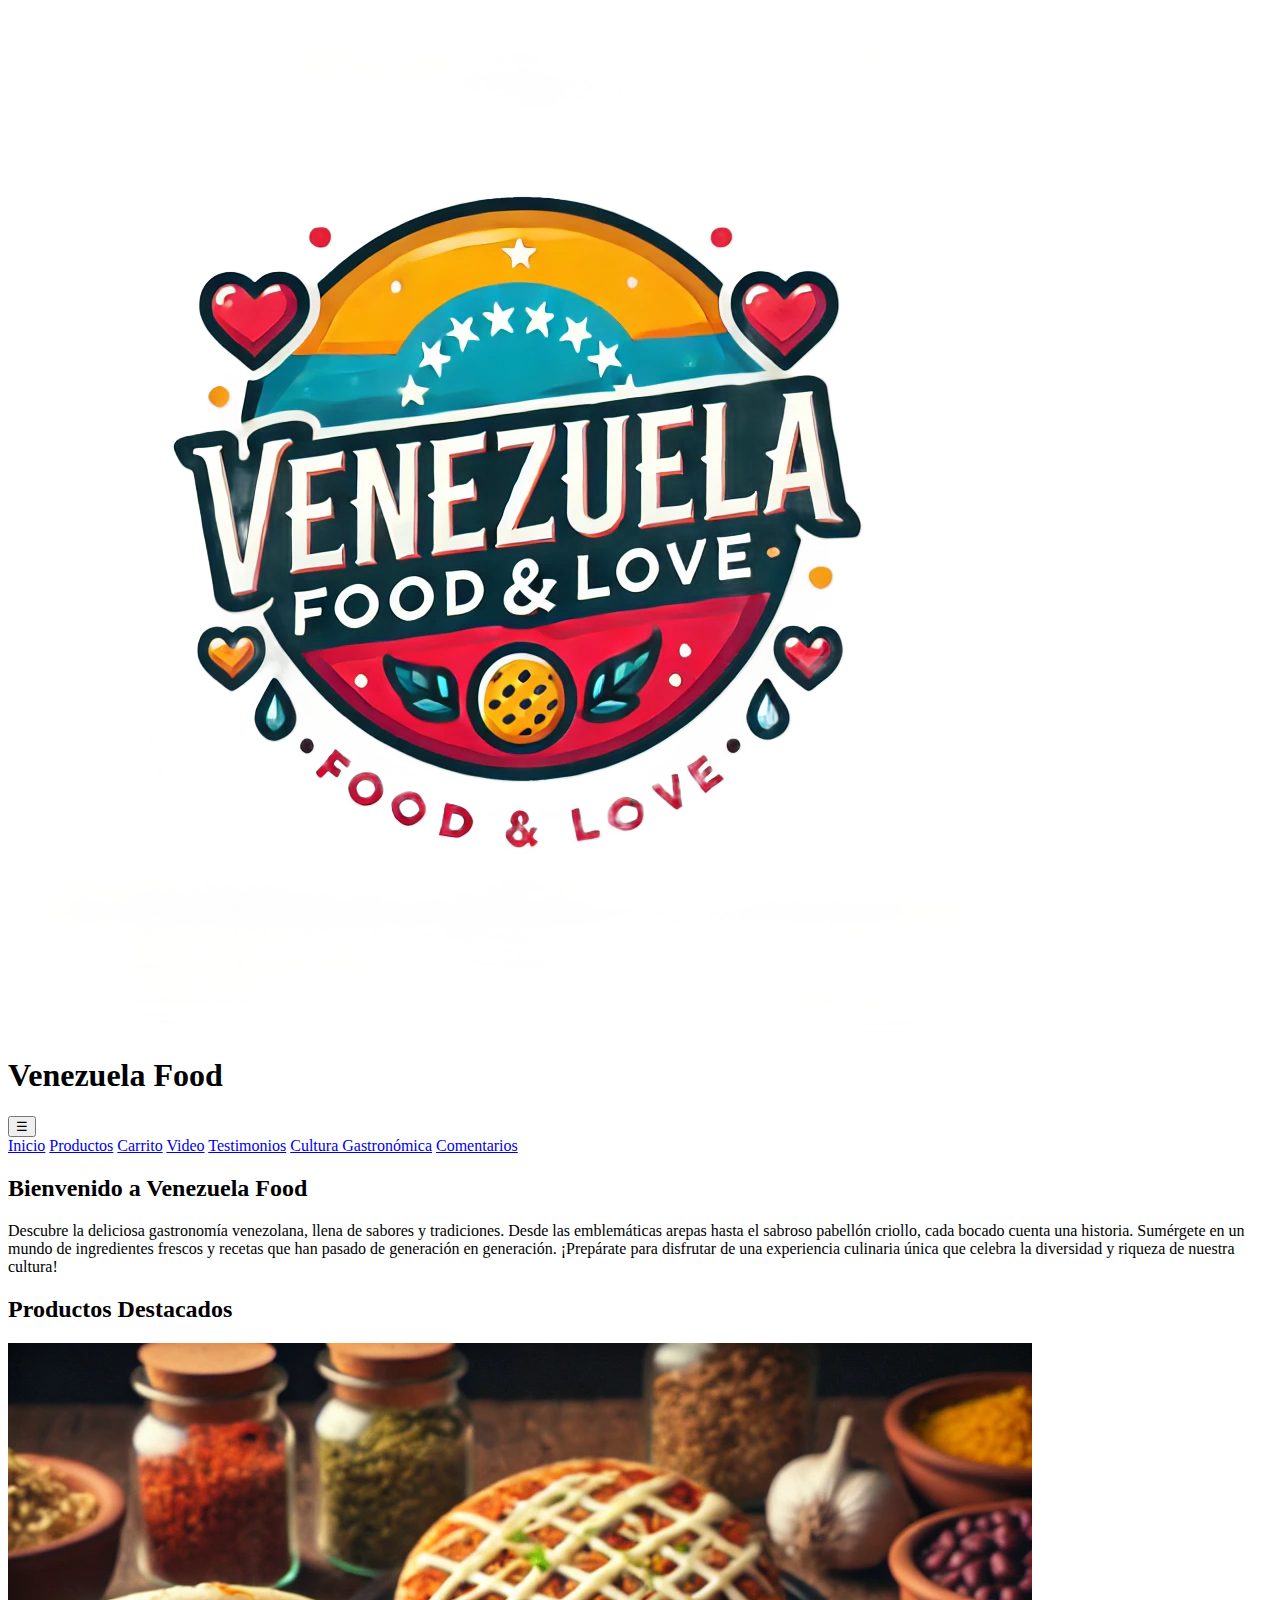
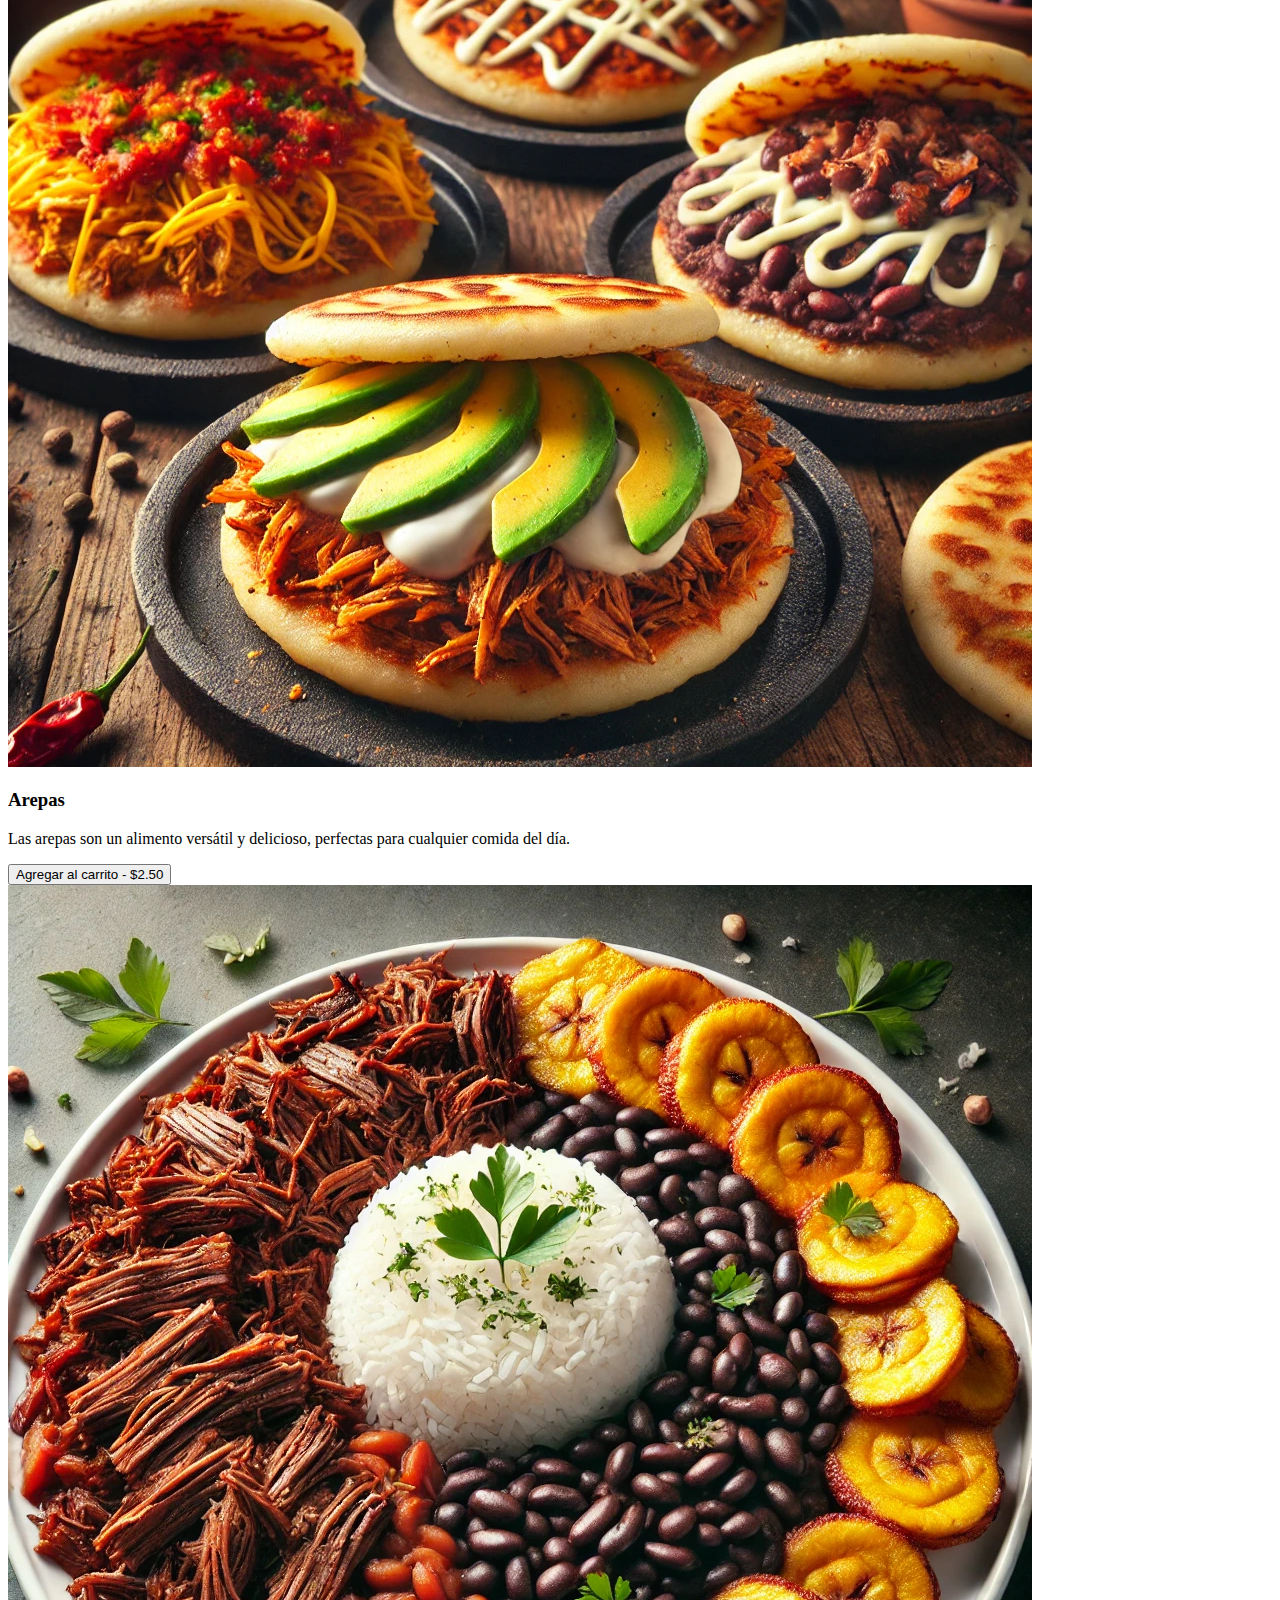
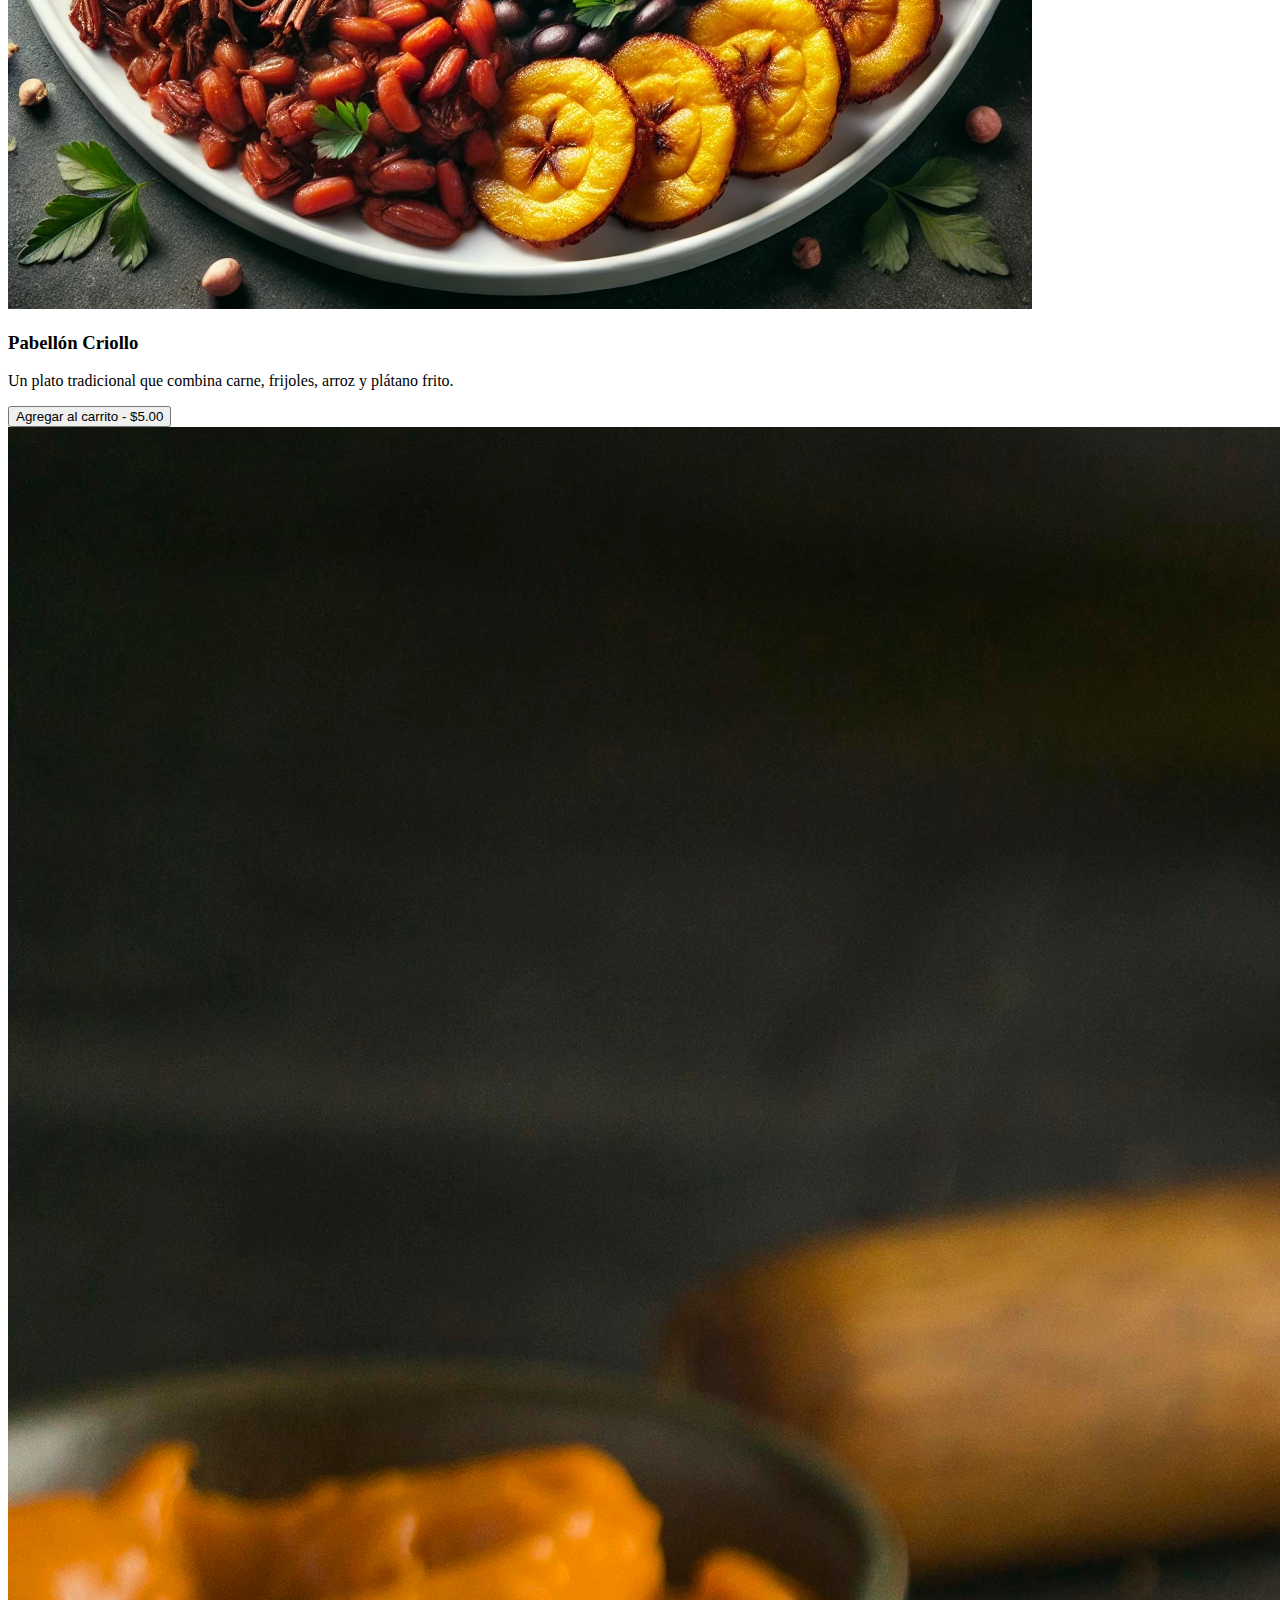
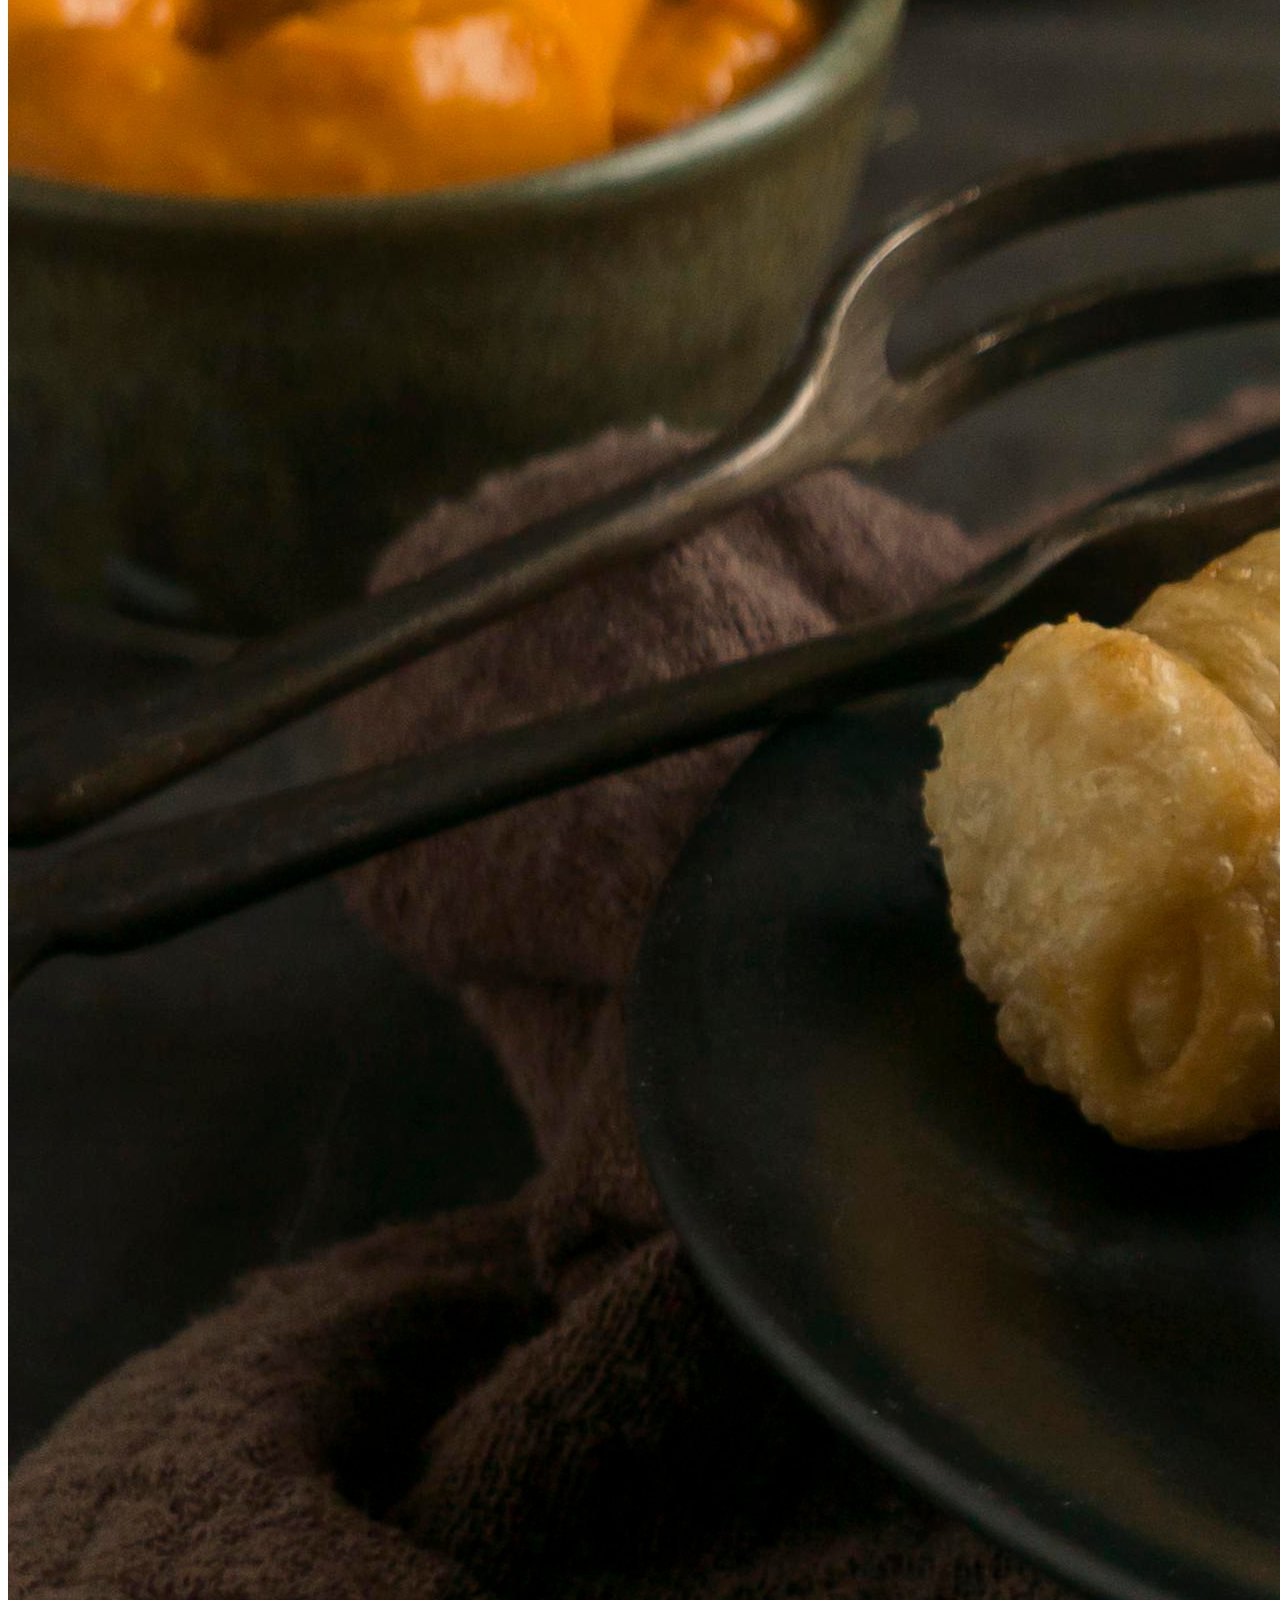
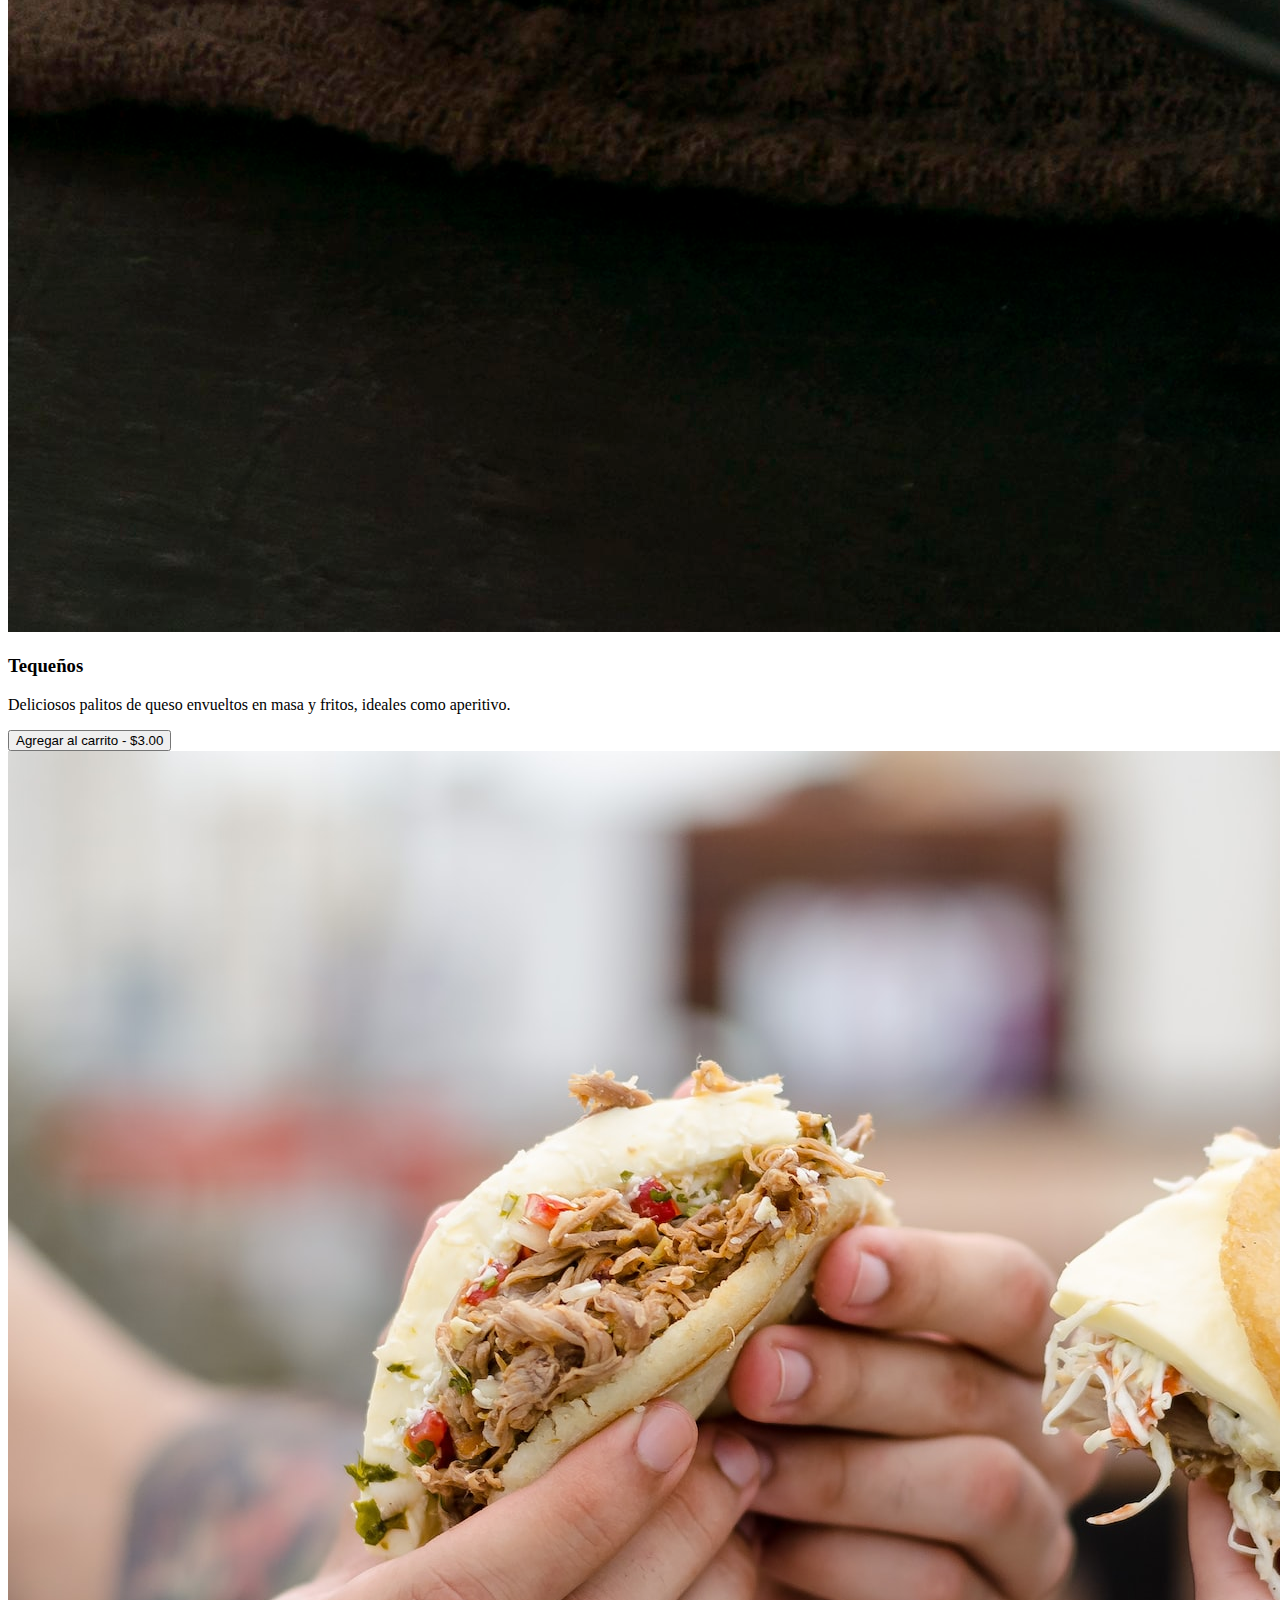
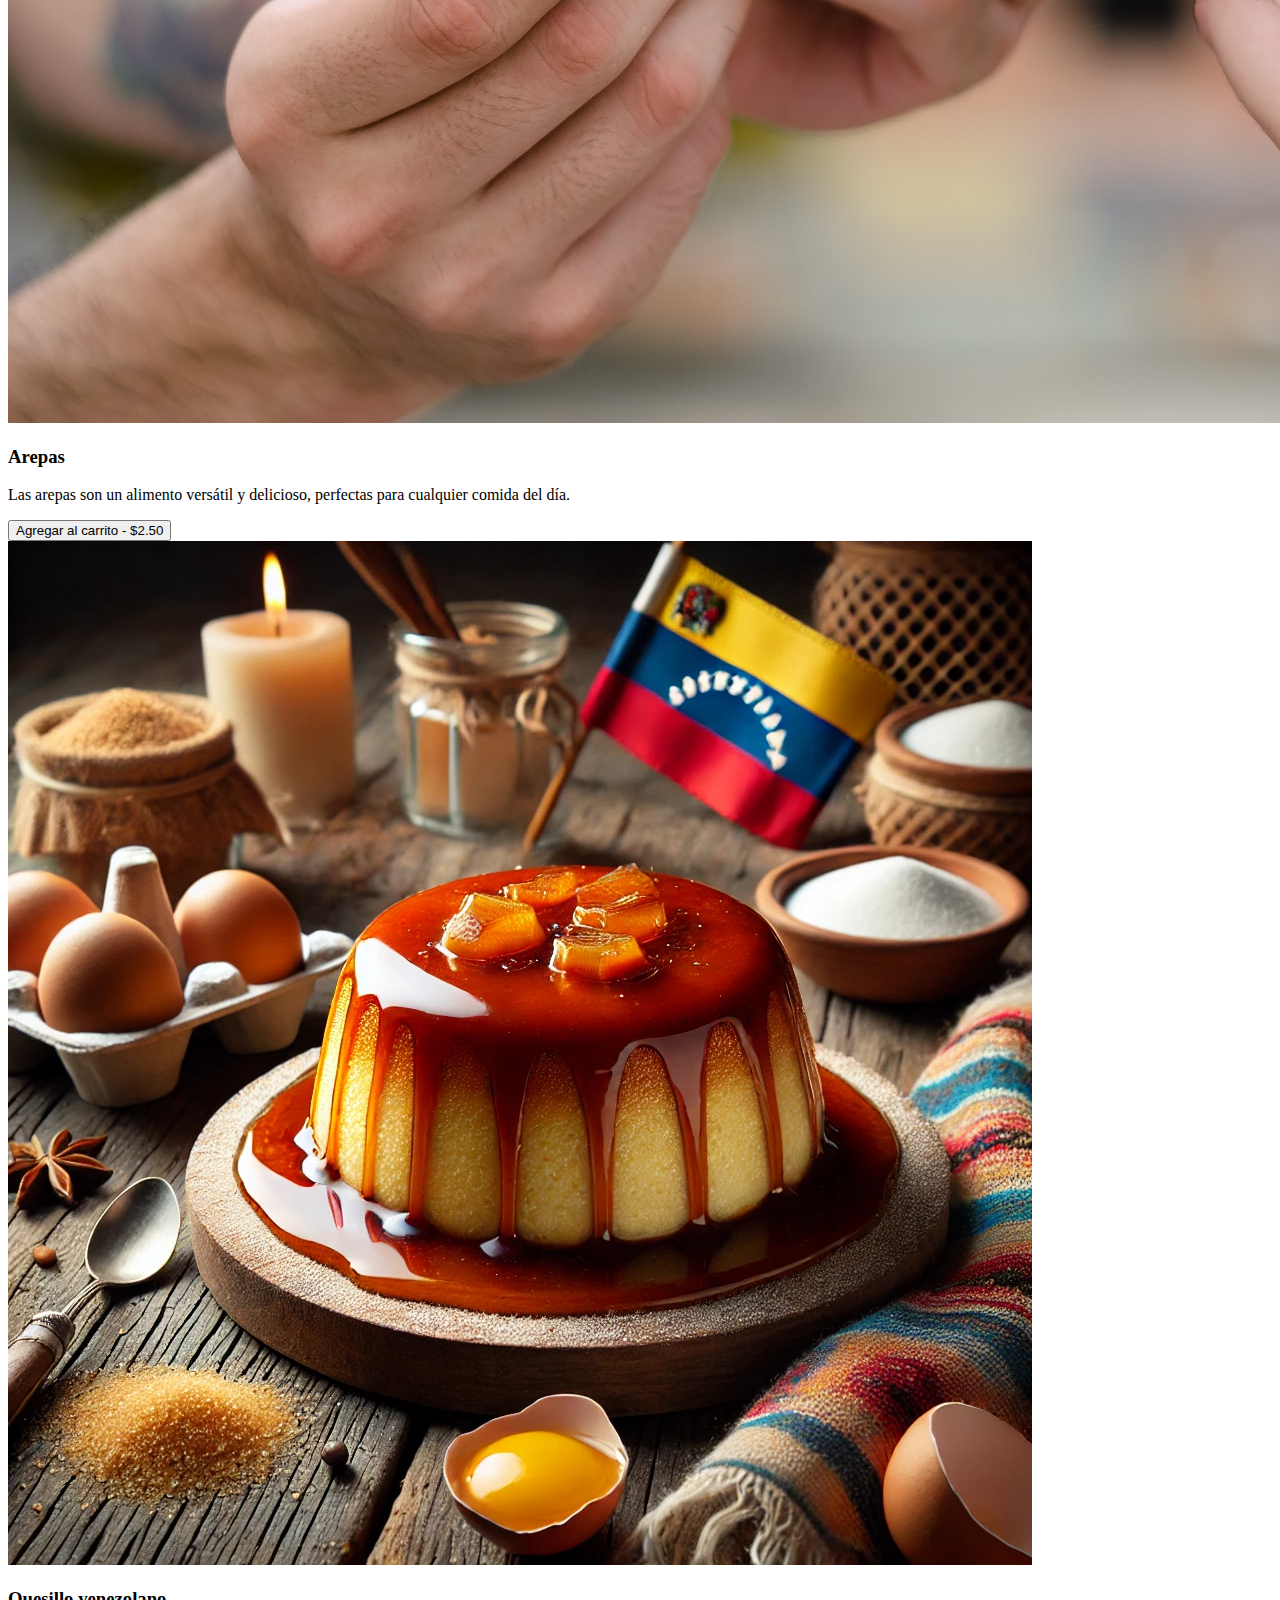
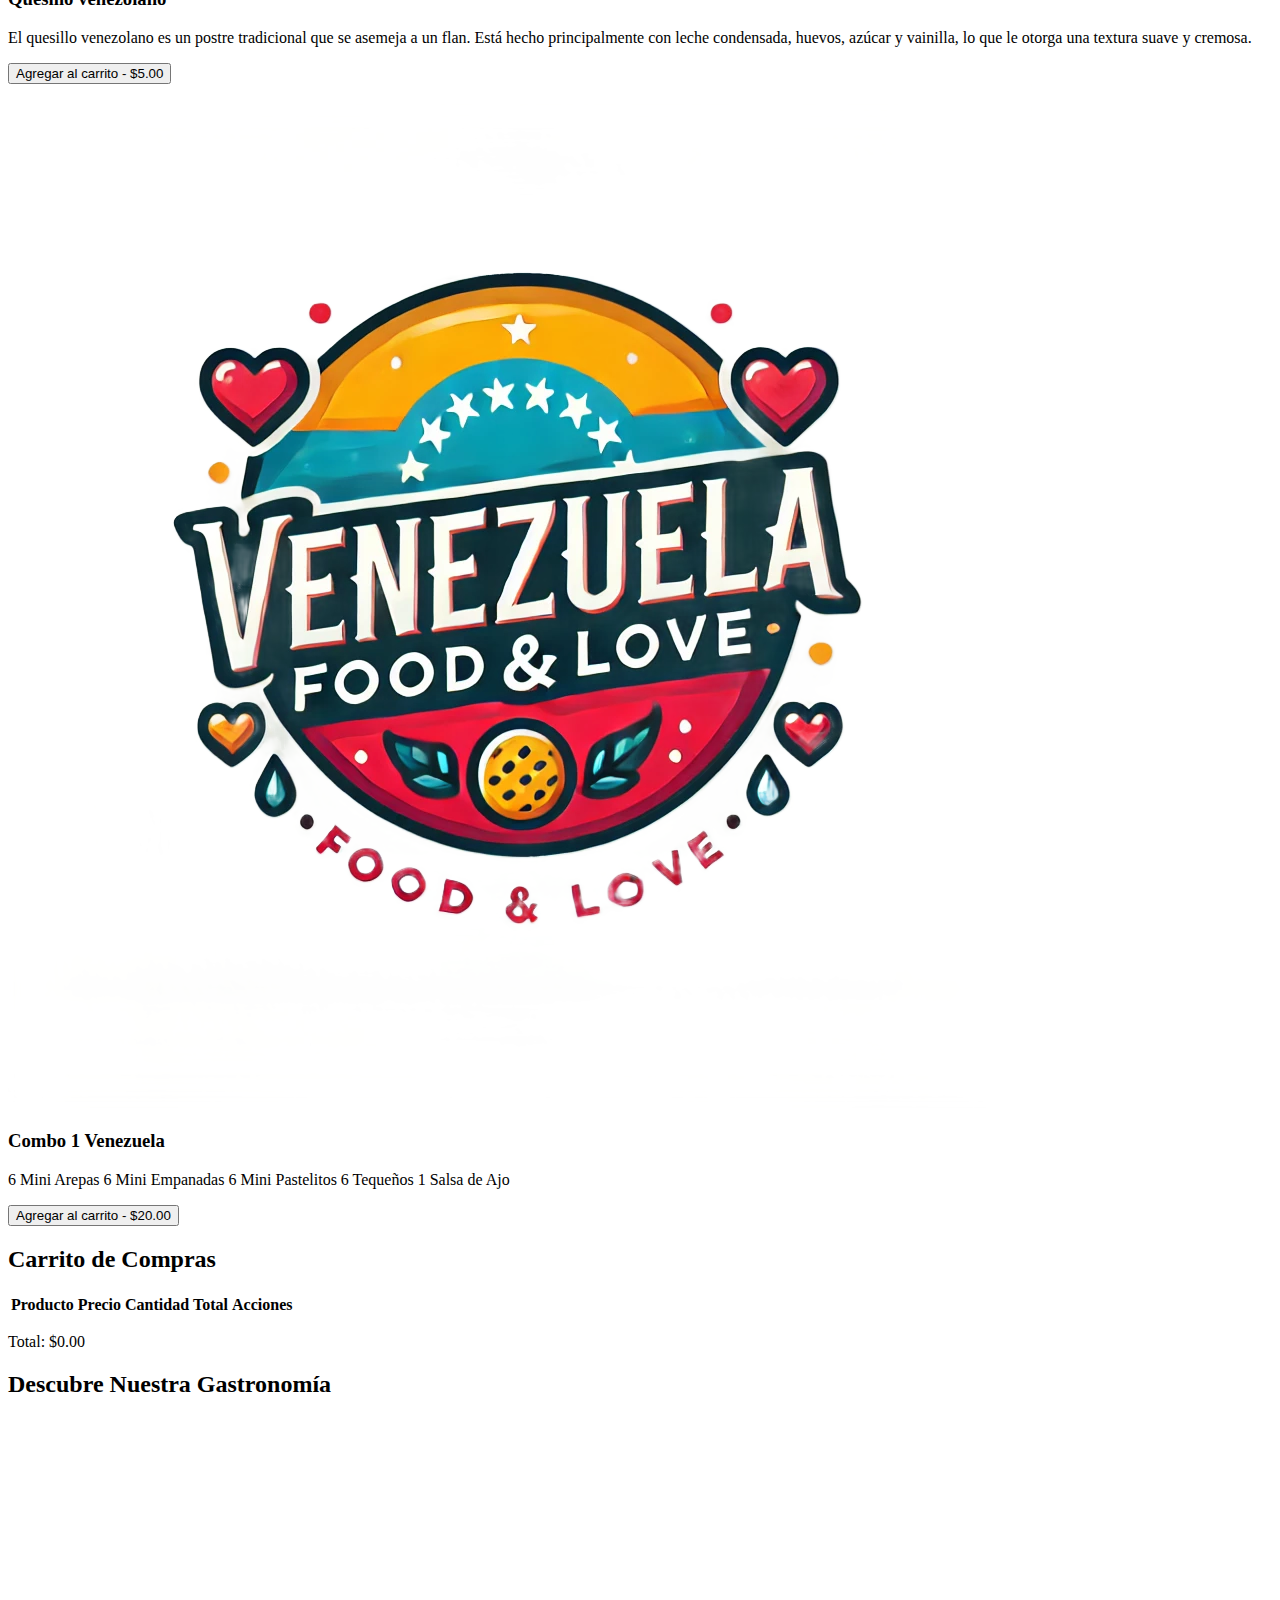
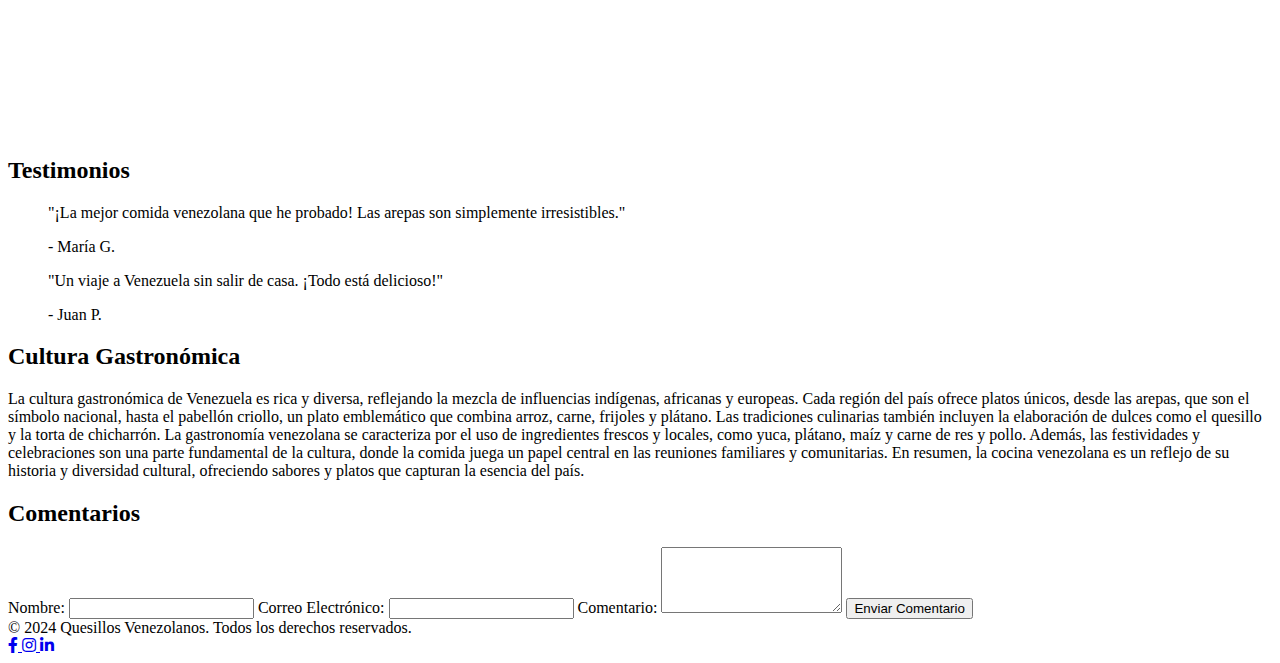
==== index.html @ e8328d90 "../" ====
<!DOCTYPE html>
<html lang="es">
<head>
    <meta charset="UTF-8">
    <meta name="viewport" content="width=device-width, initial-scale=1.0">
    <meta name="description" content="Descubre la deliciosa gastronomía venezolana con Venezuela Food.">
    <meta name="keywords" content="Venezuela, comida, gastronomía, productos venezolanos">
    <title>Venezuela Food</title>
    <link href="https://fonts.googleapis.com/css2?family=Montserrat:wght@700&family=Poppins:wght@600&display=swap" rel="stylesheet">
    <link rel="stylesheet" href="https://cdnjs.cloudflare.com/ajax/libs/font-awesome/5.15.4/css/all.min.css">
    
    <link rel="stylesheet" href="../Venezuela_web-main/css/styles.css"> 
</head>
<body>
    <header class="header">
        <img src="/img/venesinfondo.png" alt="Logo de Venezuela Food" class="logo"> 
        <h1 class="titulo">Venezuela Food</h1>
        <button class="menu-toggle" aria-label="Abrir menú">
            &#9776; <!-- Icono de menú hamburguesa -->
        </button>
        <nav class="navbar">
            <a href="#bienvenido">Inicio</a>
            <a href="#productos">Productos</a>
            <a href="#carrito">Carrito</a>
            <a href="#video">Video</a>
            <a href="#testimonios">Testimonios</a>
            <a href="#cultura">Cultura Gastronómica</a>
            <a href="#comentarios">Comentarios</a>
        </nav>
    </header>

    <main class="main">
        <section id="bienvenido" class="introduction">
            <h2>Bienvenido a Venezuela Food</h2>
            <p>Descubre la deliciosa gastronomía venezolana, llena de sabores y tradiciones. Desde las emblemáticas arepas hasta el sabroso pabellón criollo, cada bocado cuenta una historia. Sumérgete en un mundo de ingredientes frescos y recetas que han pasado de generación en generación. ¡Prepárate para disfrutar de una experiencia culinaria única que celebra la diversidad y riqueza de nuestra cultura!</p>
        </section>

        <section id="productos" class="featured-products">
            <h2>Productos Destacados</h2>
            <div class="product-list">
                <article class="product" data-name="Arepas" data-price="2.50">
                    <img src="/img/arepas-.webp" alt="Arepas" class="product-image">
                    <h3>Arepas</h3>
                    <p>Las arepas son un alimento versátil y delicioso, perfectas para cualquier comida del día.</p>
                    <button class="add-to-cart">Agregar al carrito - $2.50</button>
                </article>
                <article class="product" data-name="Pabellón Criollo" data-price="5.00">
                    <img src="/img/pabellon.webp" alt="Pabellón Criollo" class="product-image">
                    <h3>Pabellón Criollo</h3>
                    <p>Un plato tradicional que combina carne, frijoles, arroz y plátano frito.</p>
                    <button class="add-to-cart">Agregar al carrito - $5.00</button>
                </article>
                <article class="product" data-name="Tequeños" data-price="3.00">
                    <img src="/img/1.jpg" alt="Tequeños" class="product-image">
                    <h3>Tequeños</h3>
                    <p>Deliciosos palitos de queso envueltos en masa y fritos, ideales como aperitivo.</p>
                    <button class="add-to-cart">Agregar al carrito - $3.00</button>
                </article>
                <article class="product" data-name="Arepas" data-price="2.50">
                    <img src="/img/dos arepas.jpg" alt="Arepas" class="product-image">
                    <h3>Arepas</h3>
                    <p>Las arepas son un alimento versátil y delicioso, perfectas para cualquier comida del día.</p>
                    <button class="add-to-cart">Agregar al carrito - $2.50</button>
                </article>
                <article class="product" data-name="Quesillo" data-price="5.00">
                    <img src="/img/quesillo.webp" alt="Pabellón Criollo" class="product-image">
                    <h3>Quesillo venezolano</h3>
                    <p>El quesillo venezolano es un postre tradicional que se asemeja a un flan. Está hecho principalmente con leche condensada, huevos, azúcar y vainilla, lo que le otorga una textura suave y cremosa.</p>
                    <button class="add-to-cart">Agregar al carrito - $5.00</button>
                </article>
                <article class="product" data-name="Combo 1" data-price="20.00">
                    <img src="/img/venesinfondo.png" alt="Tequeños" class="product-image">
                    <h3>Combo 1 Venezuela</h3>
                    <p>6 Mini Arepas
                       6 Mini Empanadas
                       6 Mini Pastelitos
                       6 Tequeños
                         1 Salsa de Ajo

                    </p>
                    <button class="add-to-cart">Agregar al carrito - $20.00</button>
                </article>
            </div>
        </section>

        <!-- Carrito de Compras -->
<section id="carrito" class="shopping-cart">
    <h2>Carrito de Compras</h2>
    <table class="cart-table">
        <thead>
            <tr>
                <th>Producto</th>
                <th>Precio</th>
                <th>Cantidad</th>
                <th>Total</th>
                <th>Acciones</th>
            </tr>
        </thead>
        <tbody id="cart-items">
            <!-- Aquí se mostrarán los productos del carrito -->
        </tbody>
    </table>
    <p id="cart-total">Total: $0.00</p>
    <button id="purchase-button" style="display:none;">Agregar-Metodo-Pago</button>

        <section id="video" class="video">
            <h2>Descubre Nuestra Gastronomía</h2>
            <iframe width="100%" height="315" src="https://www.youtube.com/embed/xe3ySGGL78M?si=ZeDR6dgINWmaECSu" title="Video de Venezuela Food" frameborder="0" allowfullscreen></iframe>
        </section>

        <section id="testimonios" class="testimonials">
            <h2>Testimonios</h2>
            <blockquote>
                <p>"¡La mejor comida venezolana que he probado! Las arepas son simplemente irresistibles."</p>
                <footer>- María G.</footer>
            </blockquote>
            <blockquote>
                <p>"Un viaje a Venezuela sin salir de casa. ¡Todo está delicioso!"</p>
                <footer>- Juan P.</footer>
            </blockquote>
        </section>

        <section id="cultura" class="cultural-significance">
            <h2>Cultura Gastronómica</h2>
            <p>La cultura gastronómica de Venezuela es rica y diversa, reflejando la mezcla de influencias indígenas, africanas y europeas. Cada región del país ofrece platos únicos, desde las arepas, que son el símbolo nacional, hasta el pabellón criollo, un plato emblemático que combina arroz, carne, frijoles y plátano.

                Las tradiciones culinarias también incluyen la elaboración de dulces como el quesillo y la torta de chicharrón. La gastronomía venezolana se caracteriza por el uso de ingredientes frescos y locales, como yuca, plátano, maíz y carne de res y pollo.
                
                Además, las festividades y celebraciones son una parte fundamental de la cultura, donde la comida juega un papel central en las reuniones familiares y comunitarias. En resumen, la cocina venezolana es un reflejo de su historia y diversidad cultural, ofreciendo sabores y platos que capturan la esencia del país.</p>
        </section>

        <section id="comentarios" class="comments">
            <h2>Comentarios</h2>
            <form action="https://formspree.io/f/xqakeylo" method="POST">
                <label for="nombre">Nombre:</label>
                <input type="text" id="nombre" name="nombre" required>
            
                <label for="email">Correo Electrónico:</label>
                <input type="email" id="email" name="email" required>
            
                <label for="comentario">Comentario:</label>
                <textarea id="comentario" name="comentario" rows="4" required></textarea>
            
                <button type="submit">Enviar Comentario</button>
            </form>
        </section>
    </main>

    <footer class="footer">© 2024 Quesillos Venezolanos. Todos los derechos reservados.
        <div class="social-media">
            <a href="https://www.facebook.com" target="_blank" class="social-icon facebook">
                <i class="fab fa-facebook-f"></i>
           
            <a href="https://www.instagram.com" target="_blank" class="social-icon instagram">
                <i class="fab fa-instagram"></i>
            </a>
            <a href="https://www.linkedin.com" target="_blank" class="social-icon linkedin">
                <i class="fab fa-linkedin-in"></i>
            </a>
        </div>
        
        
        

    </footer>
    <script src="js/script.js"></script>
</body>
</html>
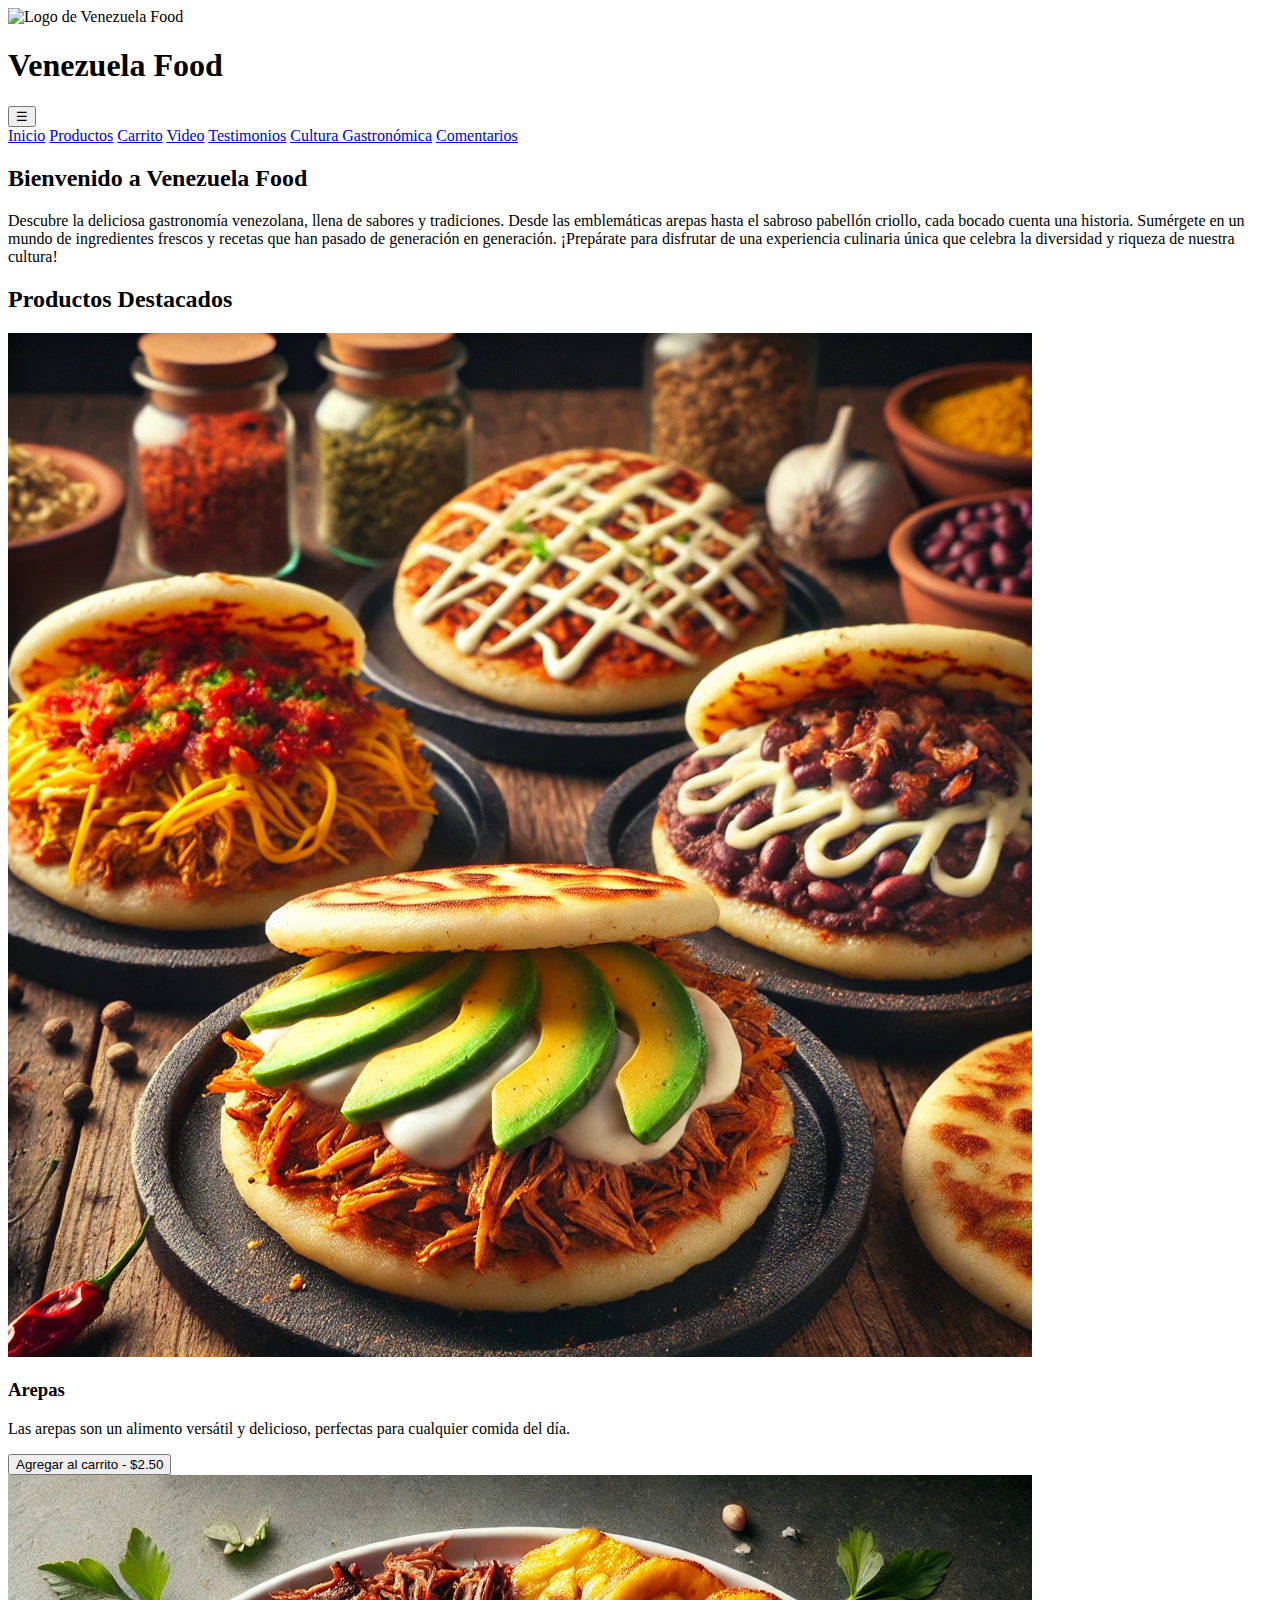
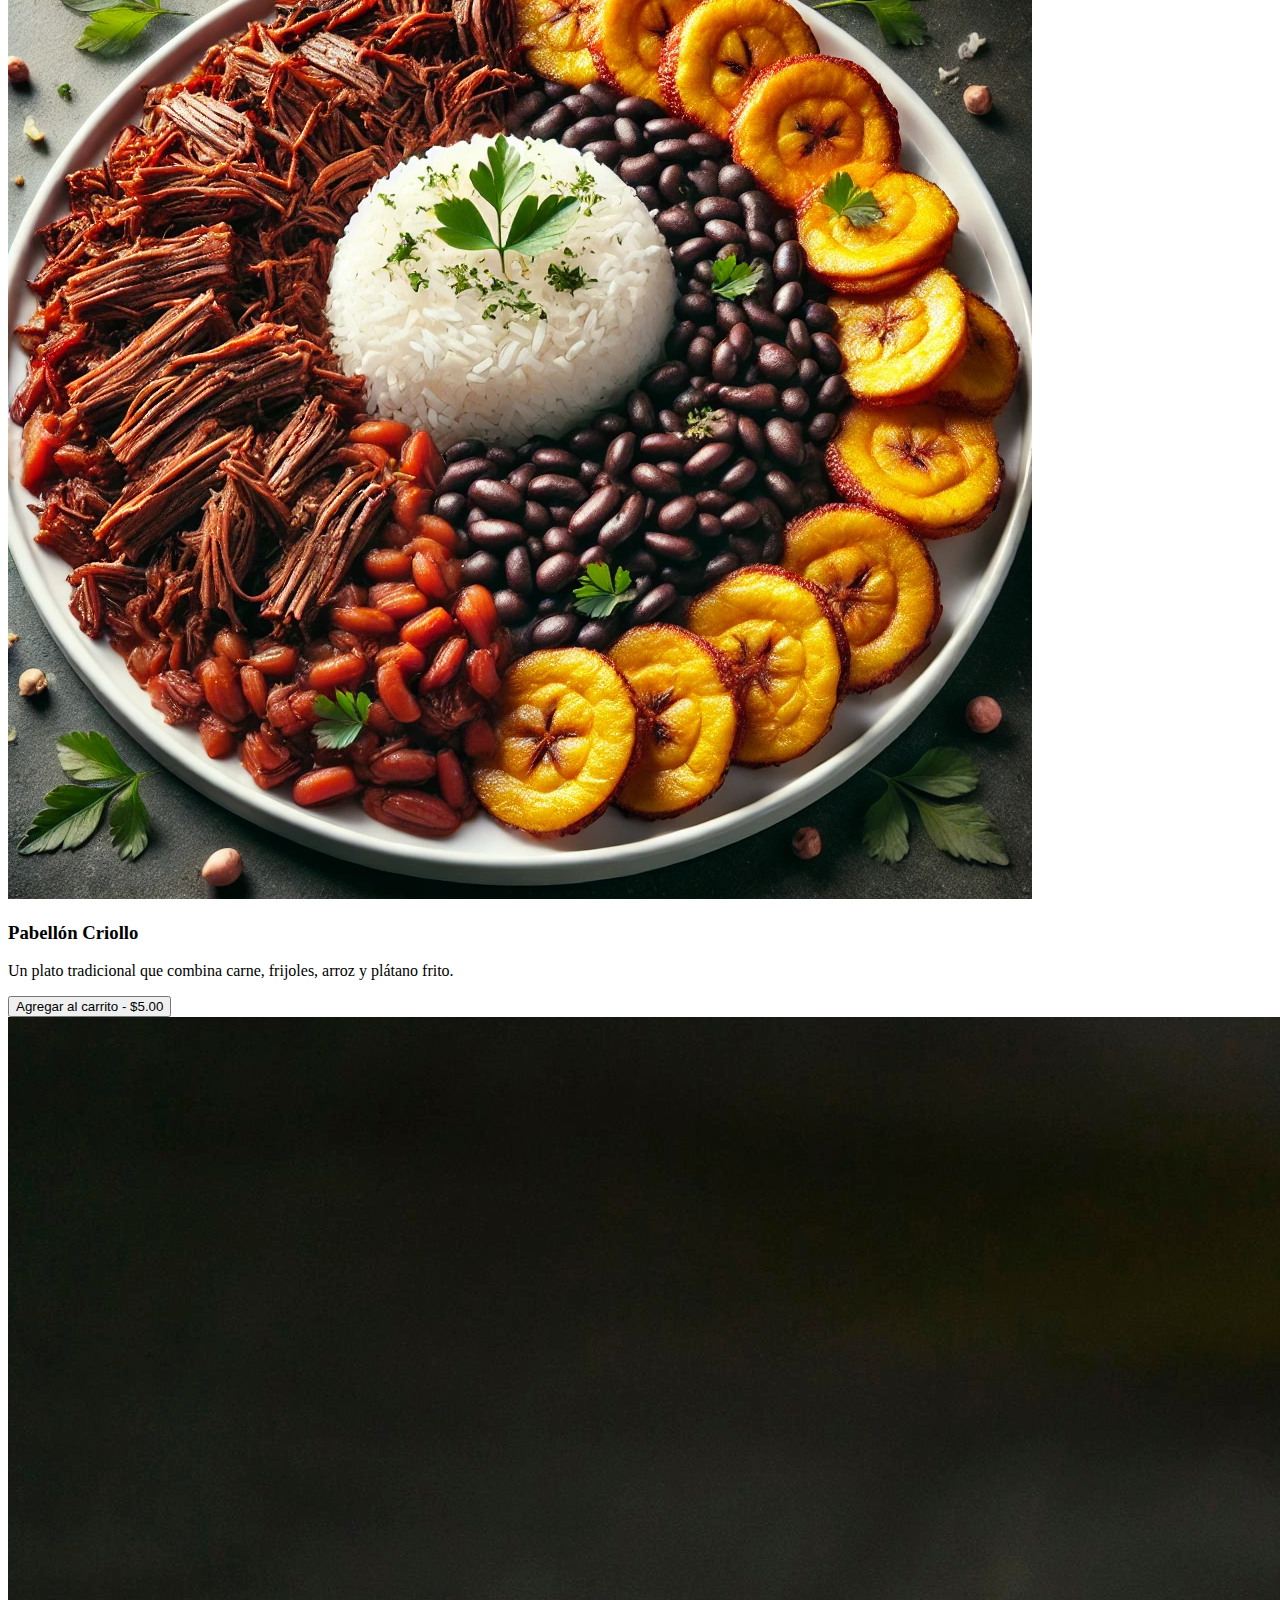
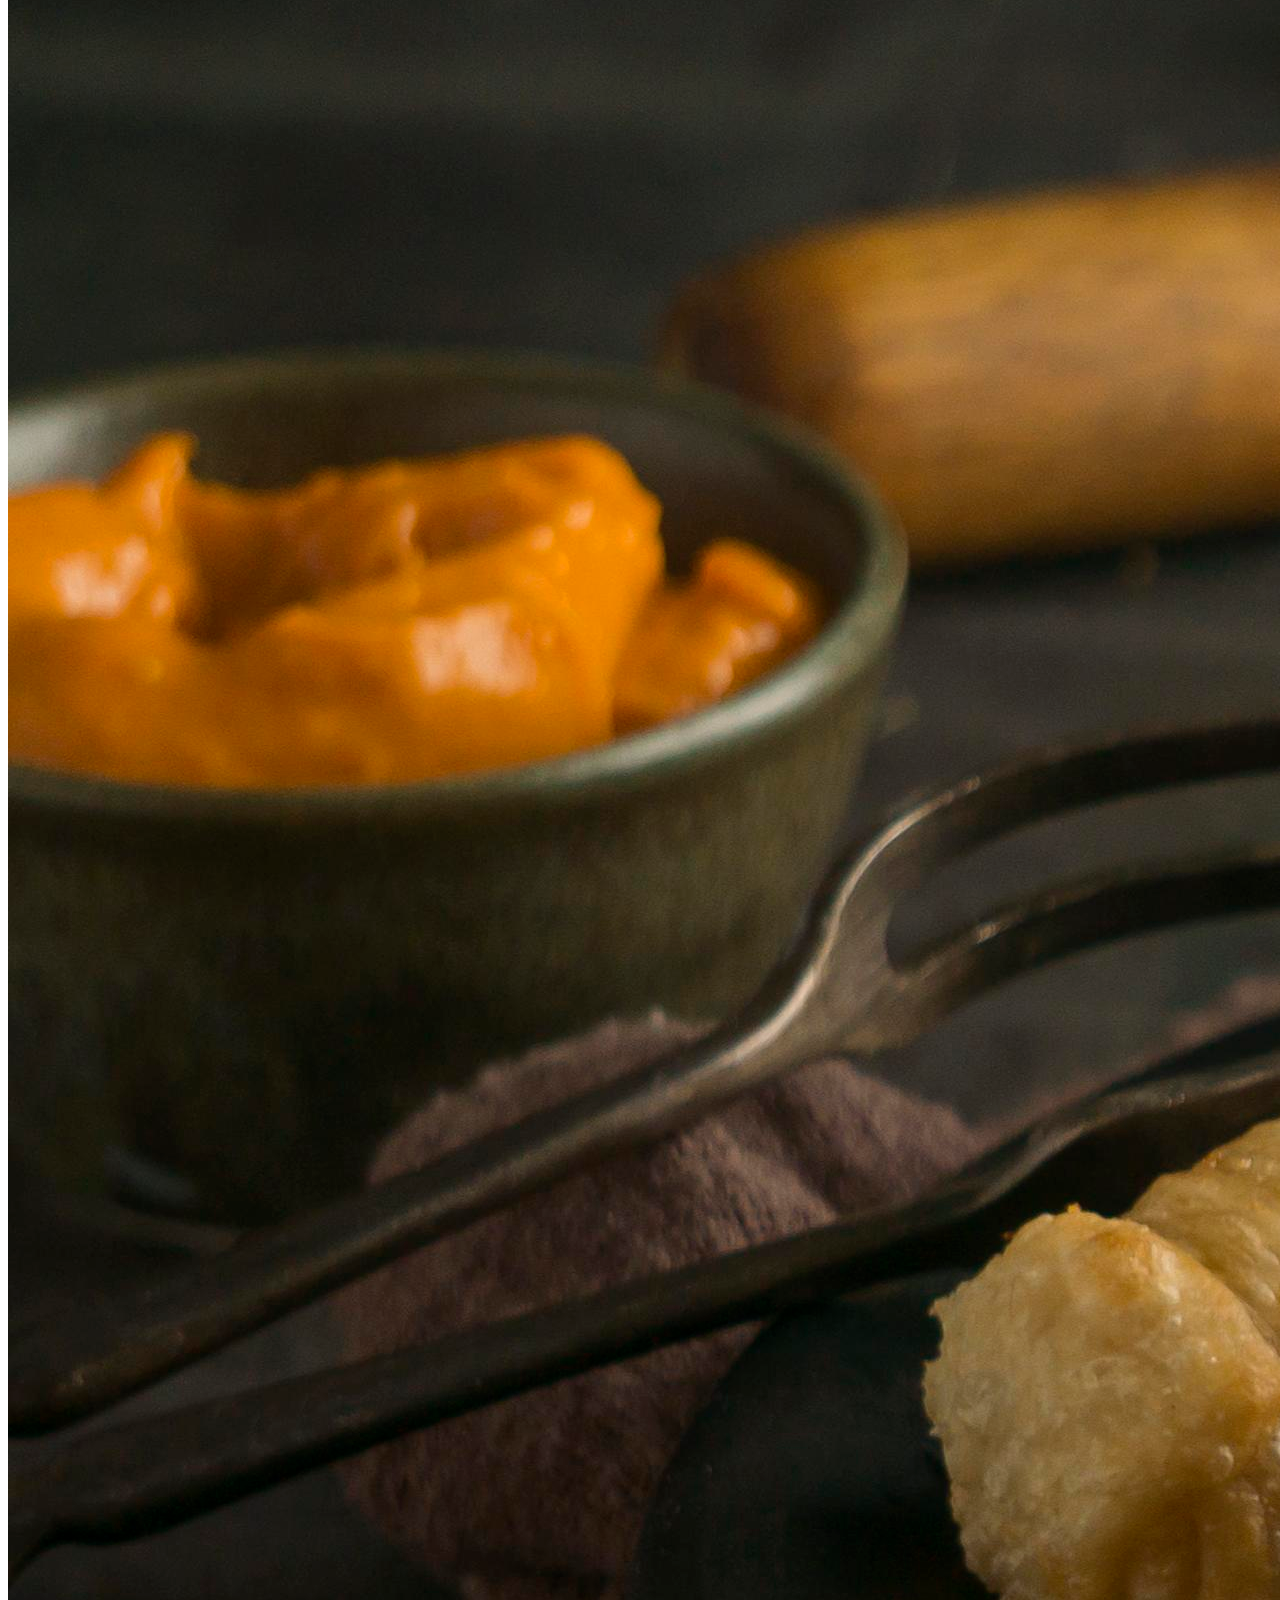
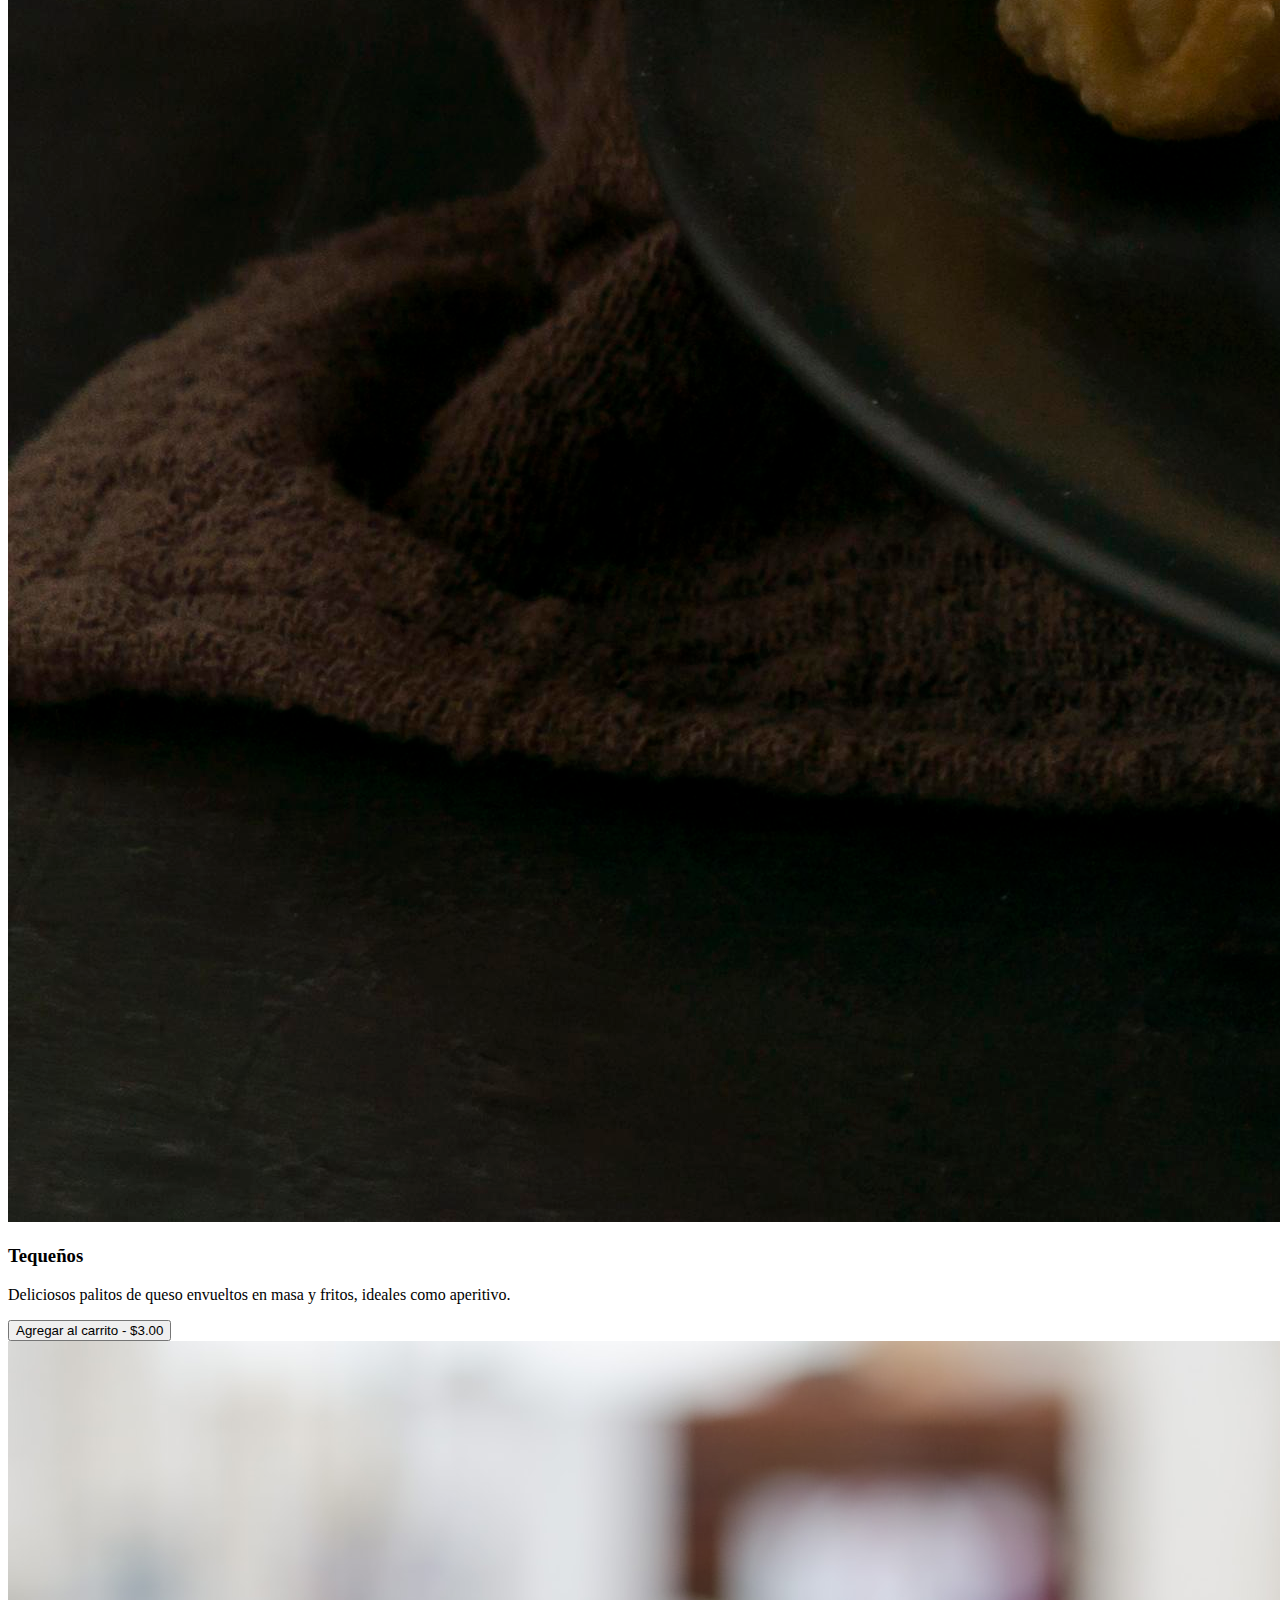
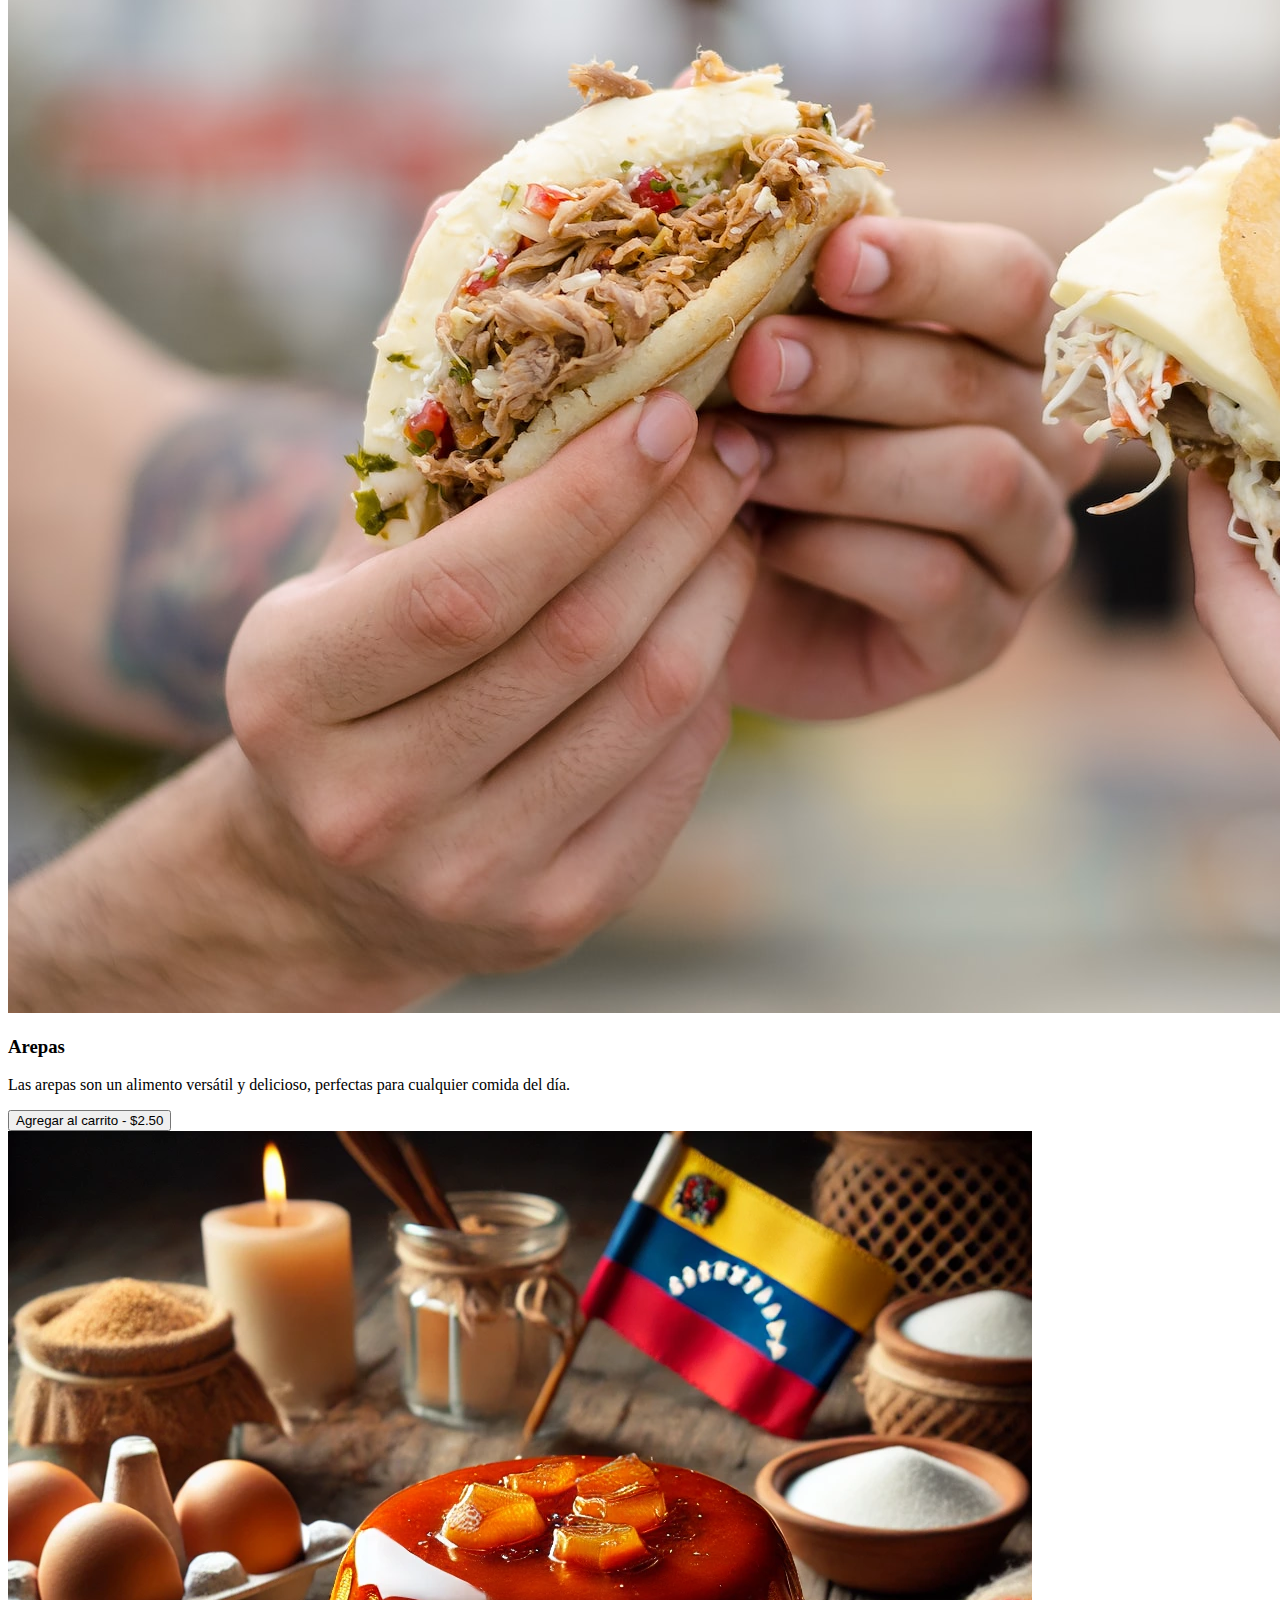
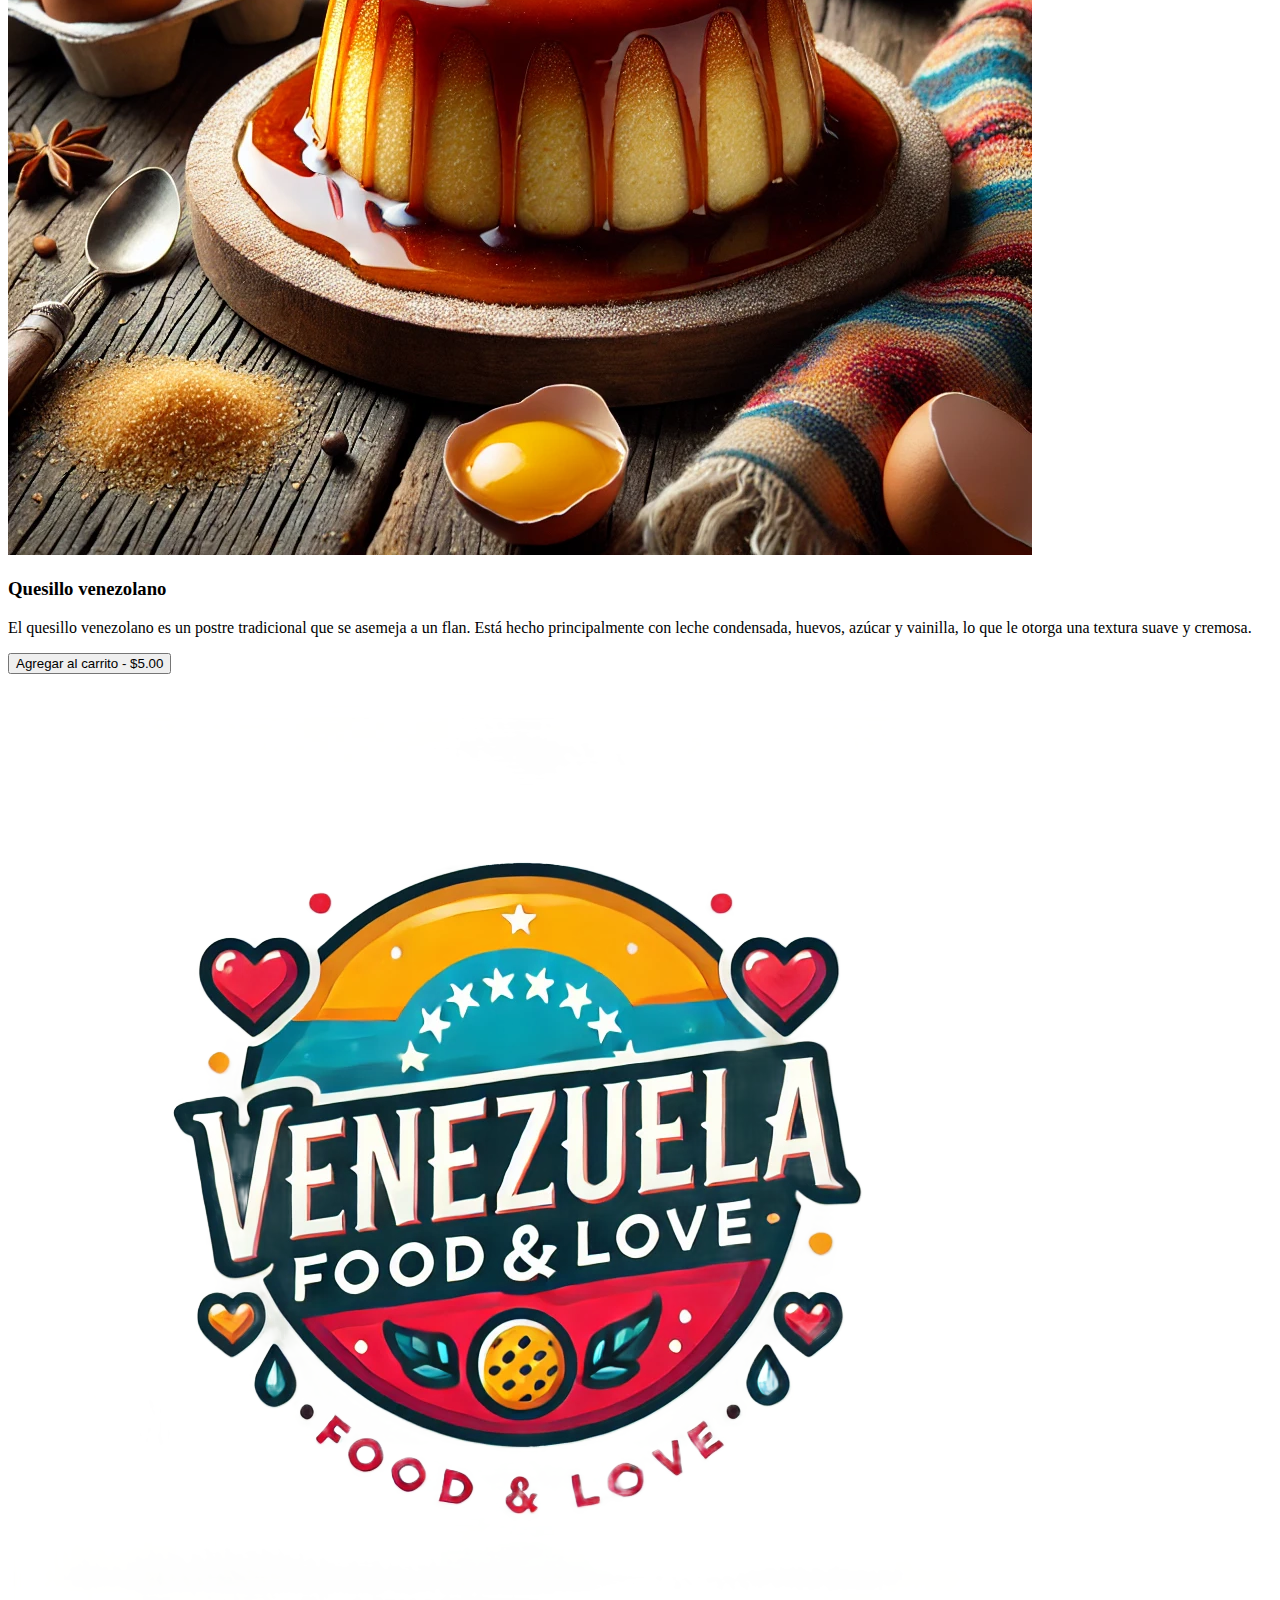
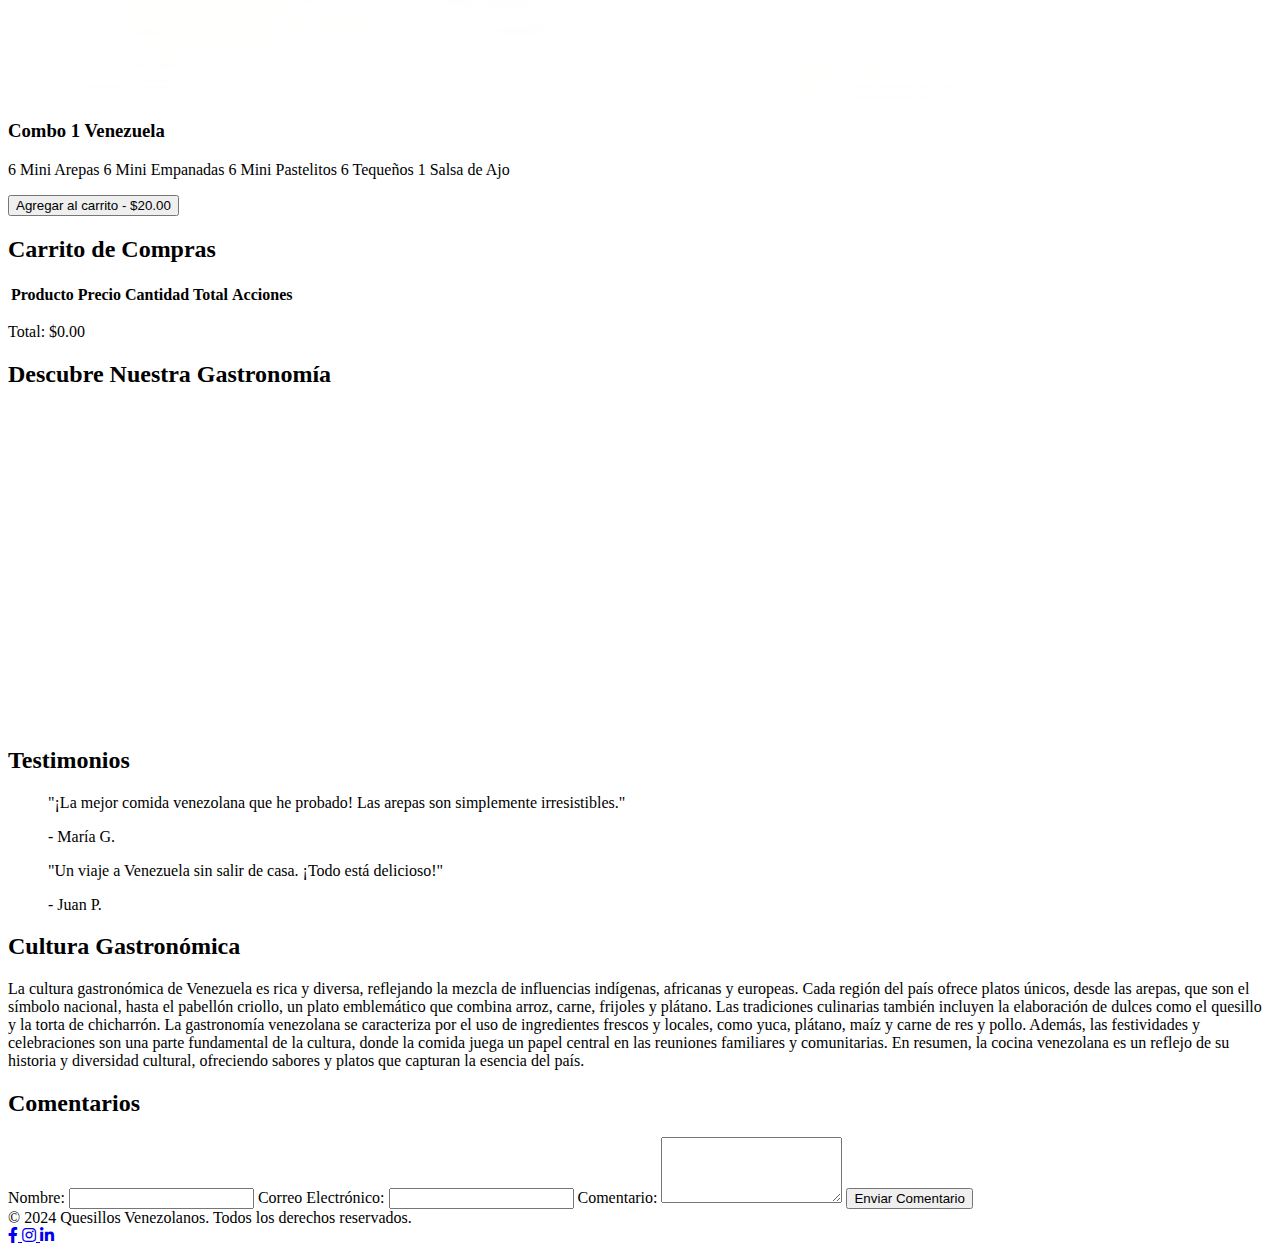
==== commit a21b78b7: "logo" ====
--- a/index.html
+++ b/index.html
@@ -13,7 +13,7 @@
 </head>
 <body>
     <header class="header">
-        <img src="/img/venesinfondo.png" alt="Logo de Venezuela Food" class="logo"> 
+        <img src="../Venezuela_web-main/img/venesinfondo.png" alt="Logo de Venezuela Food" class="logo"> 
         <h1 class="titulo">Venezuela Food</h1>
         <button class="menu-toggle" aria-label="Abrir menú">
             &#9776; <!-- Icono de menú hamburguesa -->
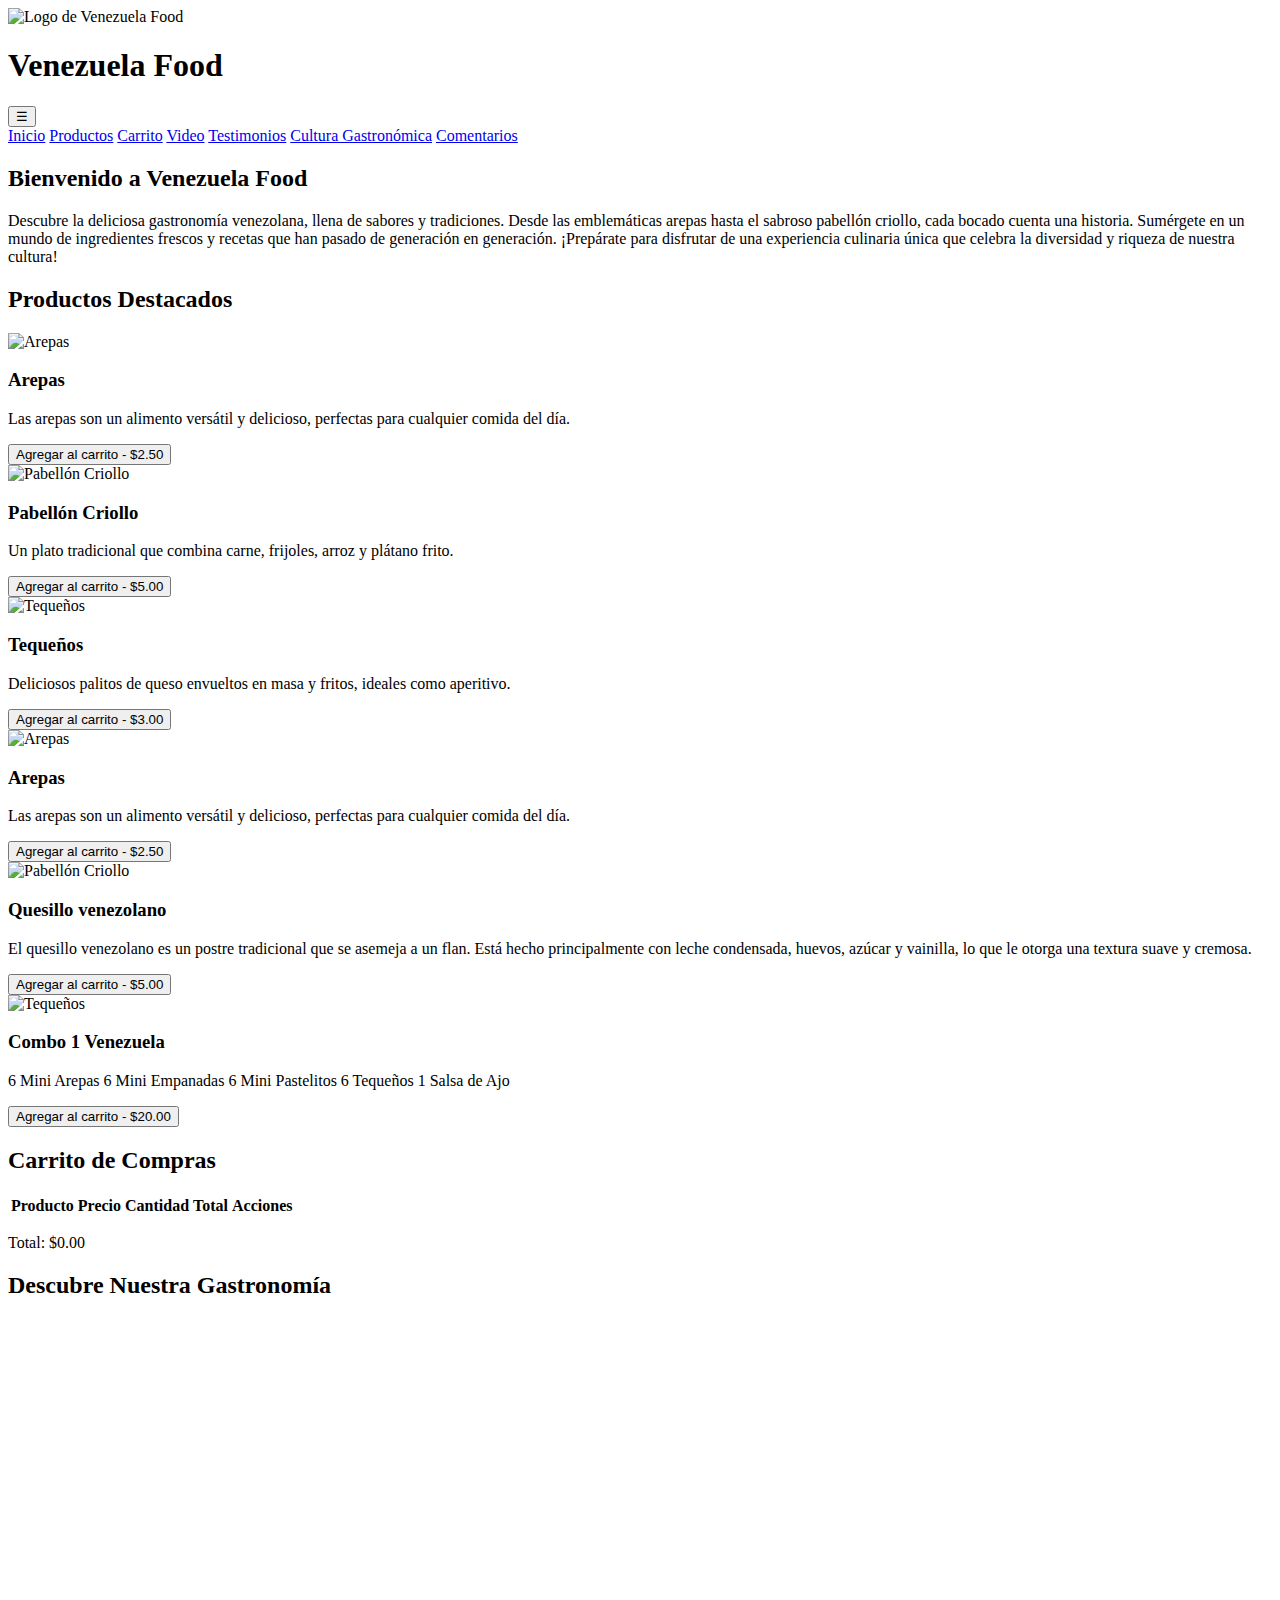
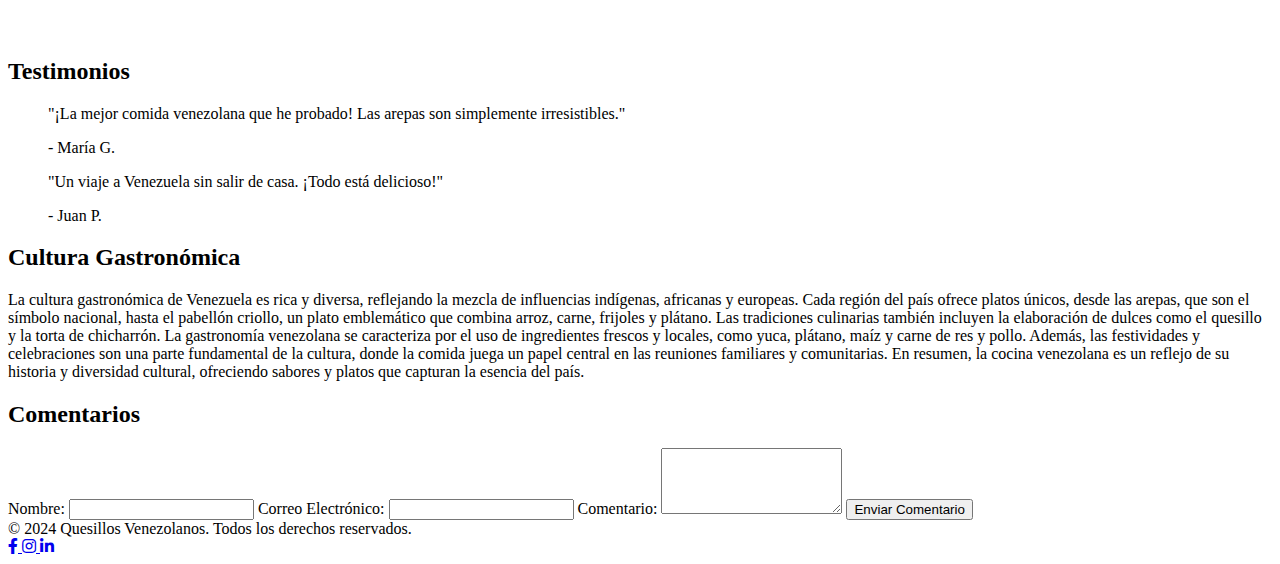
==== commit 5f50c941: "../img" ====
--- a/index.html
+++ b/index.html
@@ -39,37 +39,37 @@
             <h2>Productos Destacados</h2>
             <div class="product-list">
                 <article class="product" data-name="Arepas" data-price="2.50">
-                    <img src="/img/arepas-.webp" alt="Arepas" class="product-image">
+                    <img src="../Venezuela_web-main/img/arepas-.webp" alt="Arepas" class="product-image">
                     <h3>Arepas</h3>
                     <p>Las arepas son un alimento versátil y delicioso, perfectas para cualquier comida del día.</p>
                     <button class="add-to-cart">Agregar al carrito - $2.50</button>
                 </article>
                 <article class="product" data-name="Pabellón Criollo" data-price="5.00">
-                    <img src="/img/pabellon.webp" alt="Pabellón Criollo" class="product-image">
+                    <img src="../Venezuela_web-main/img/pabellon.webp" alt="Pabellón Criollo" class="product-image">
                     <h3>Pabellón Criollo</h3>
                     <p>Un plato tradicional que combina carne, frijoles, arroz y plátano frito.</p>
                     <button class="add-to-cart">Agregar al carrito - $5.00</button>
                 </article>
                 <article class="product" data-name="Tequeños" data-price="3.00">
-                    <img src="/img/1.jpg" alt="Tequeños" class="product-image">
+                    <img src="../Venezuela_web-main/img/1.jpg" alt="Tequeños" class="product-image">
                     <h3>Tequeños</h3>
                     <p>Deliciosos palitos de queso envueltos en masa y fritos, ideales como aperitivo.</p>
                     <button class="add-to-cart">Agregar al carrito - $3.00</button>
                 </article>
                 <article class="product" data-name="Arepas" data-price="2.50">
-                    <img src="/img/dos arepas.jpg" alt="Arepas" class="product-image">
+                    <img src="../Venezuela_web-main/img/dos arepas.jpg" alt="Arepas" class="product-image">
                     <h3>Arepas</h3>
                     <p>Las arepas son un alimento versátil y delicioso, perfectas para cualquier comida del día.</p>
                     <button class="add-to-cart">Agregar al carrito - $2.50</button>
                 </article>
                 <article class="product" data-name="Quesillo" data-price="5.00">
-                    <img src="/img/quesillo.webp" alt="Pabellón Criollo" class="product-image">
+                    <img src="../Venezuela_web-main/img/quesillo.webp" alt="Pabellón Criollo" class="product-image">
                     <h3>Quesillo venezolano</h3>
                     <p>El quesillo venezolano es un postre tradicional que se asemeja a un flan. Está hecho principalmente con leche condensada, huevos, azúcar y vainilla, lo que le otorga una textura suave y cremosa.</p>
                     <button class="add-to-cart">Agregar al carrito - $5.00</button>
                 </article>
                 <article class="product" data-name="Combo 1" data-price="20.00">
-                    <img src="/img/venesinfondo.png" alt="Tequeños" class="product-image">
+                    <img src="../Venezuela_web-main/img/venesinfondo.png" alt="Tequeños" class="product-image">
                     <h3>Combo 1 Venezuela</h3>
                     <p>6 Mini Arepas
                        6 Mini Empanadas
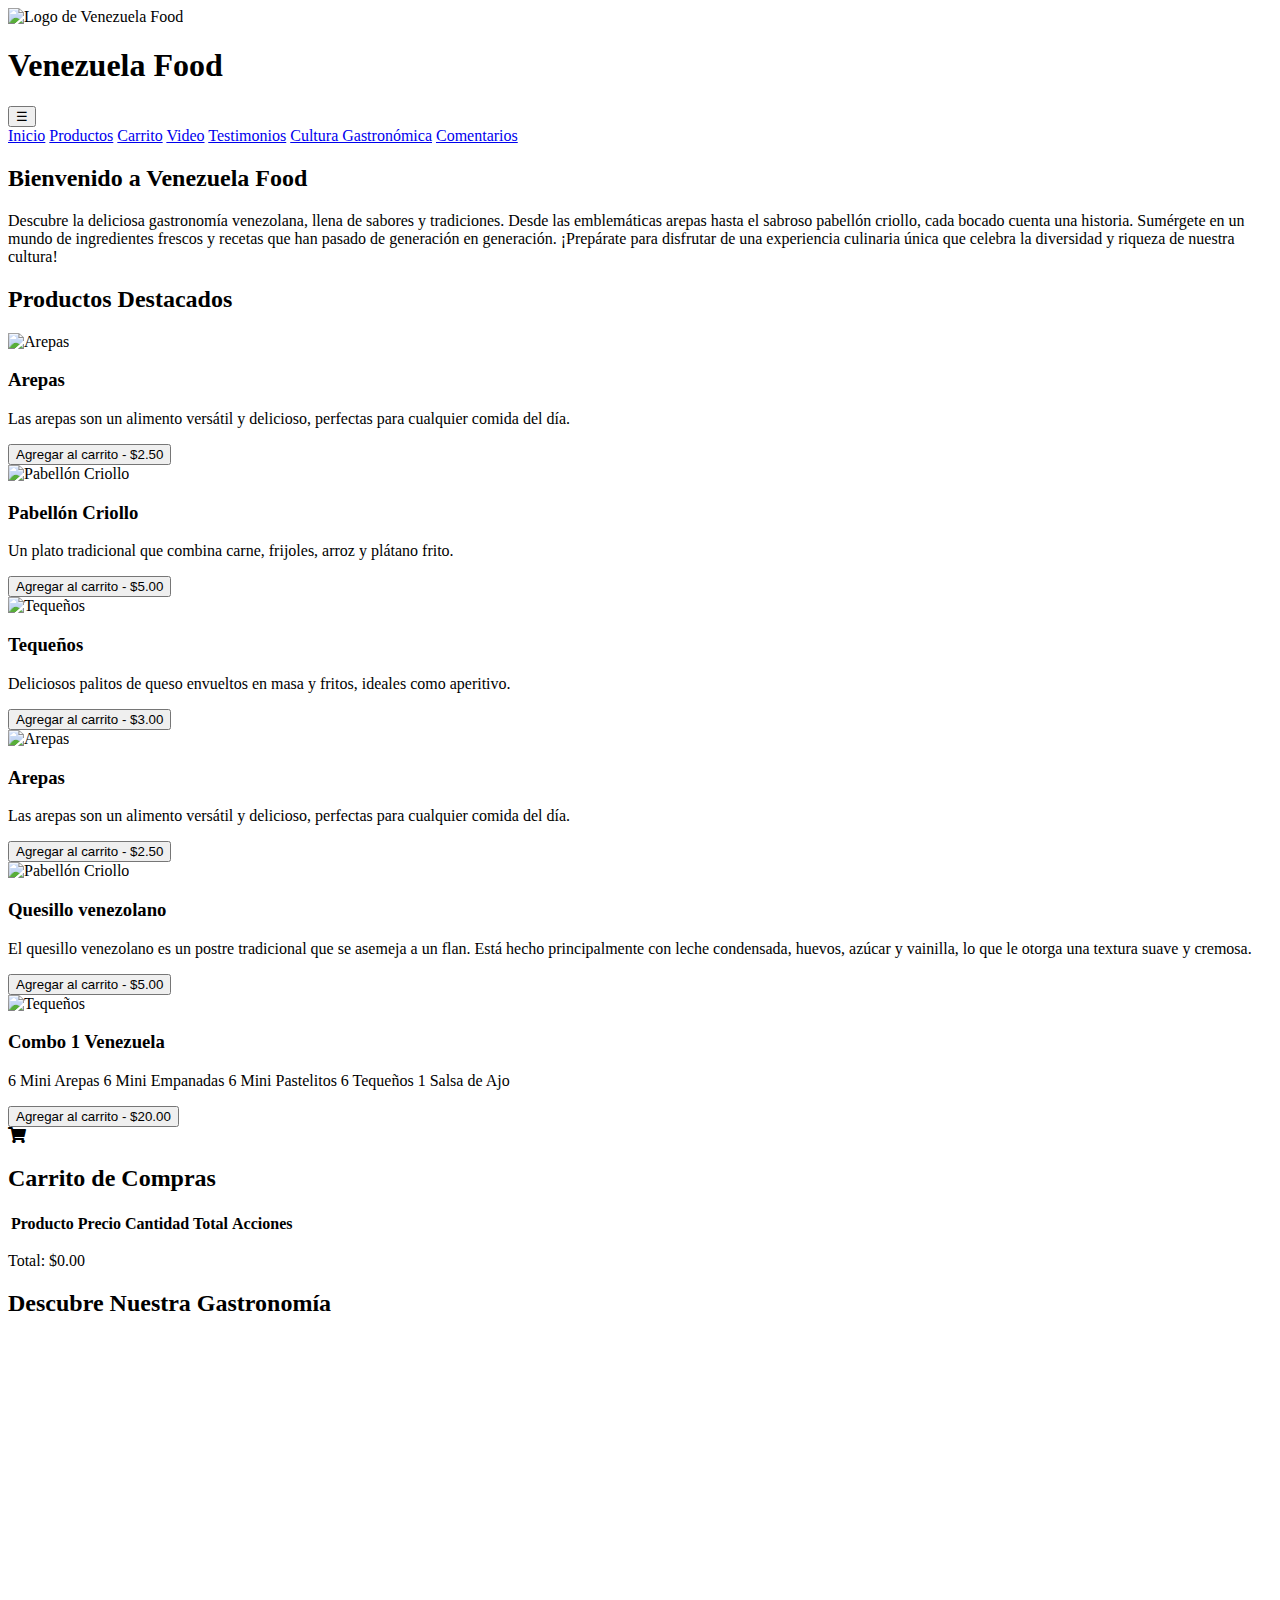
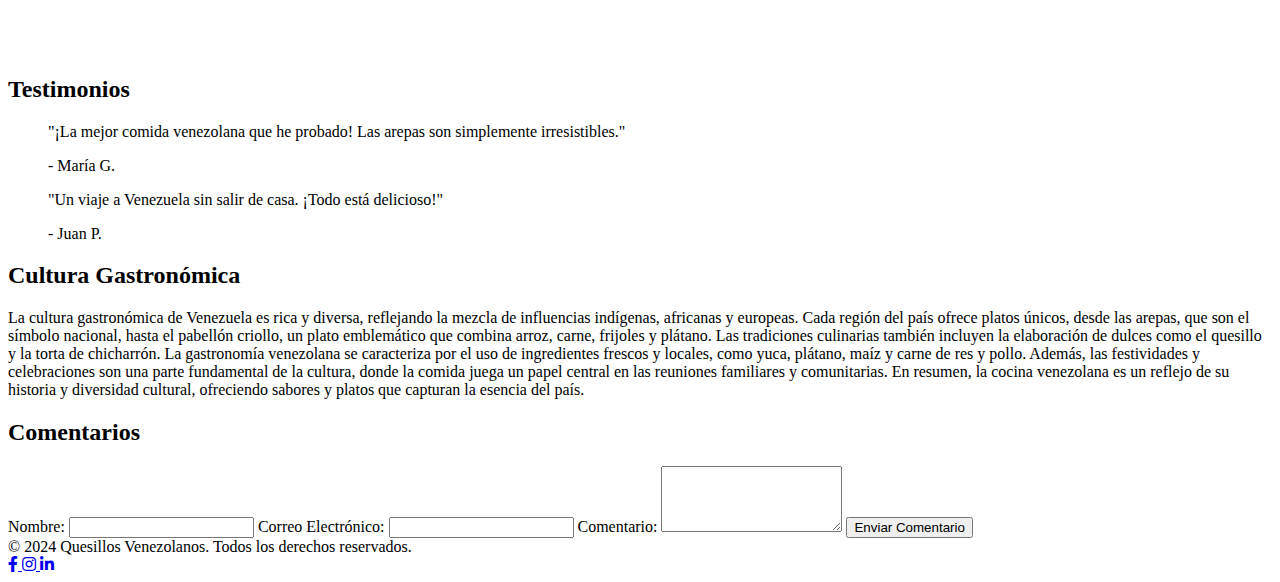
==== commit 6b2c5095: "icon flo" ====
--- a/index.html
+++ b/index.html
@@ -84,6 +84,12 @@
         </section>
 
         <!-- Carrito de Compras -->
+
+        <!-- Ícono flotante del carrito -->
+<div id="floating-cart-icon" class="floating-cart-icon">
+    <i class="fas fa-shopping-cart"></i>
+</div>
+
 <section id="carrito" class="shopping-cart">
     <h2>Carrito de Compras</h2>
     <table class="cart-table">
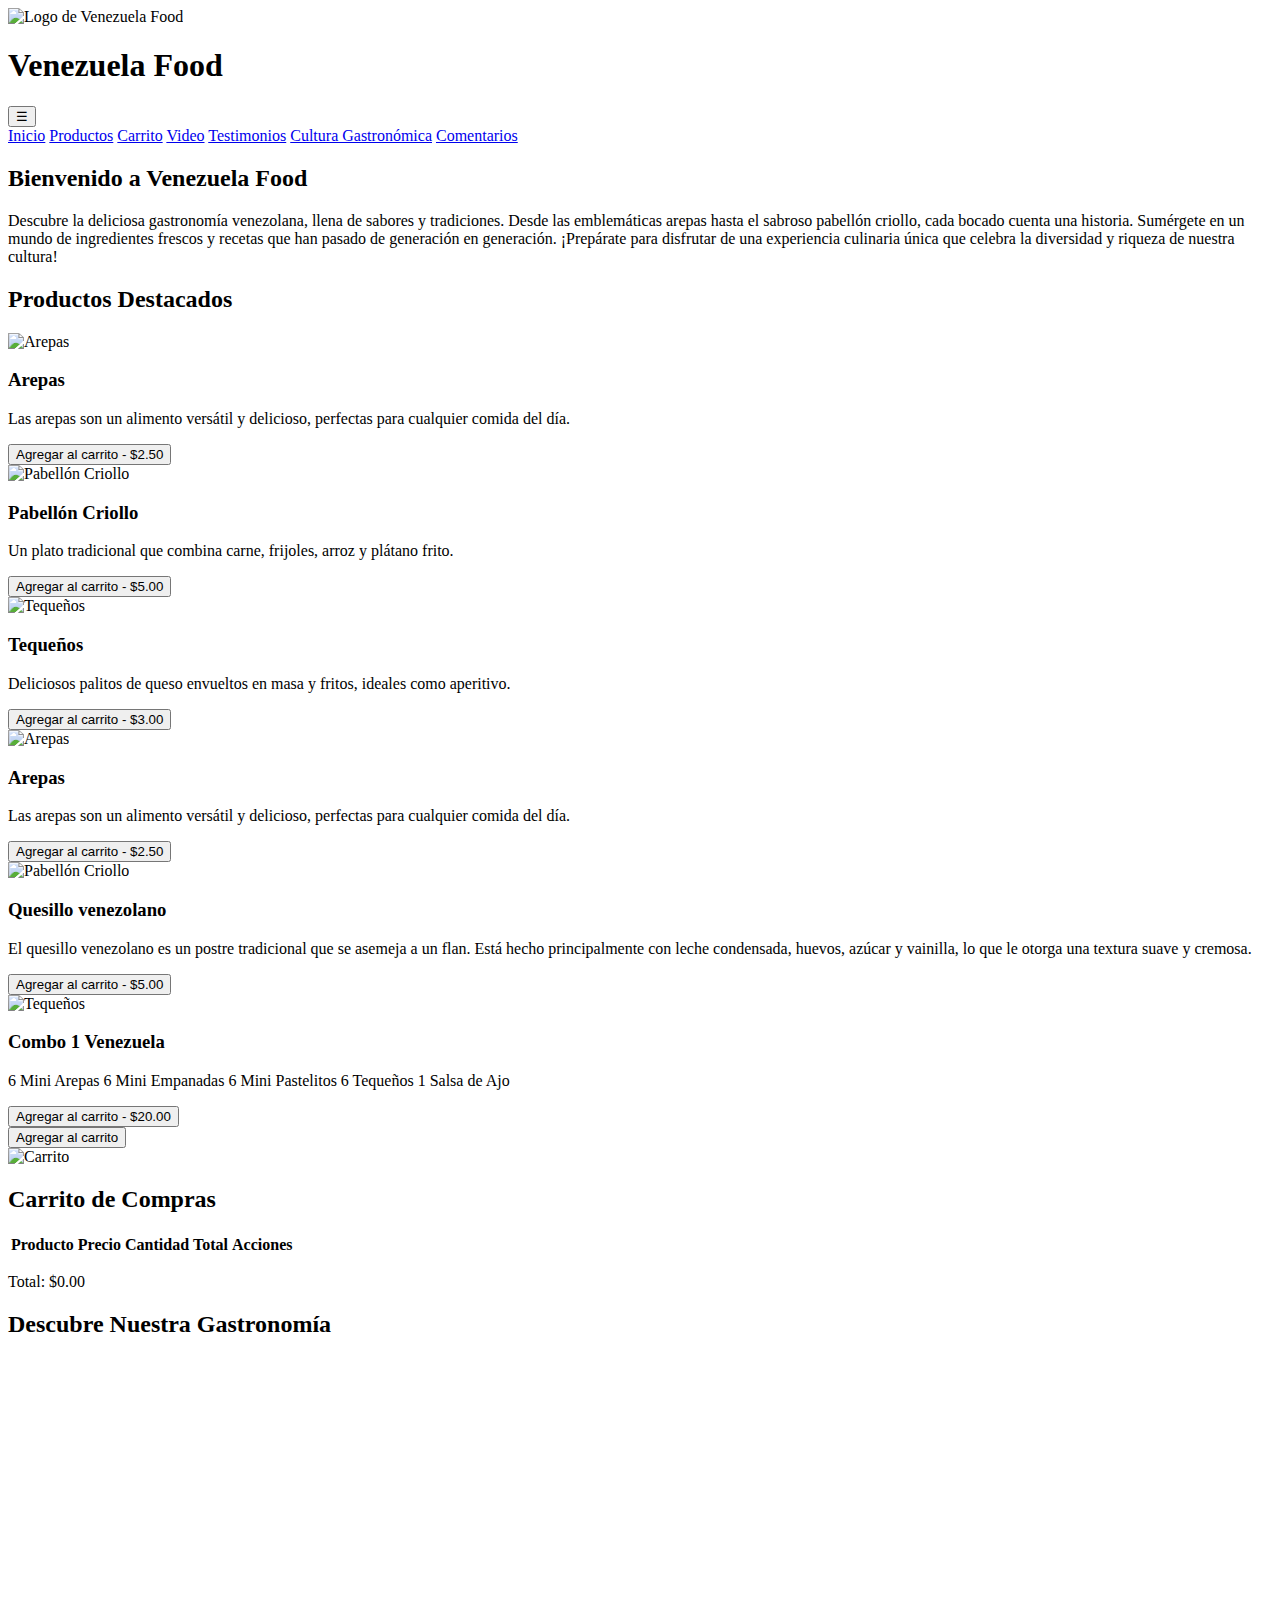
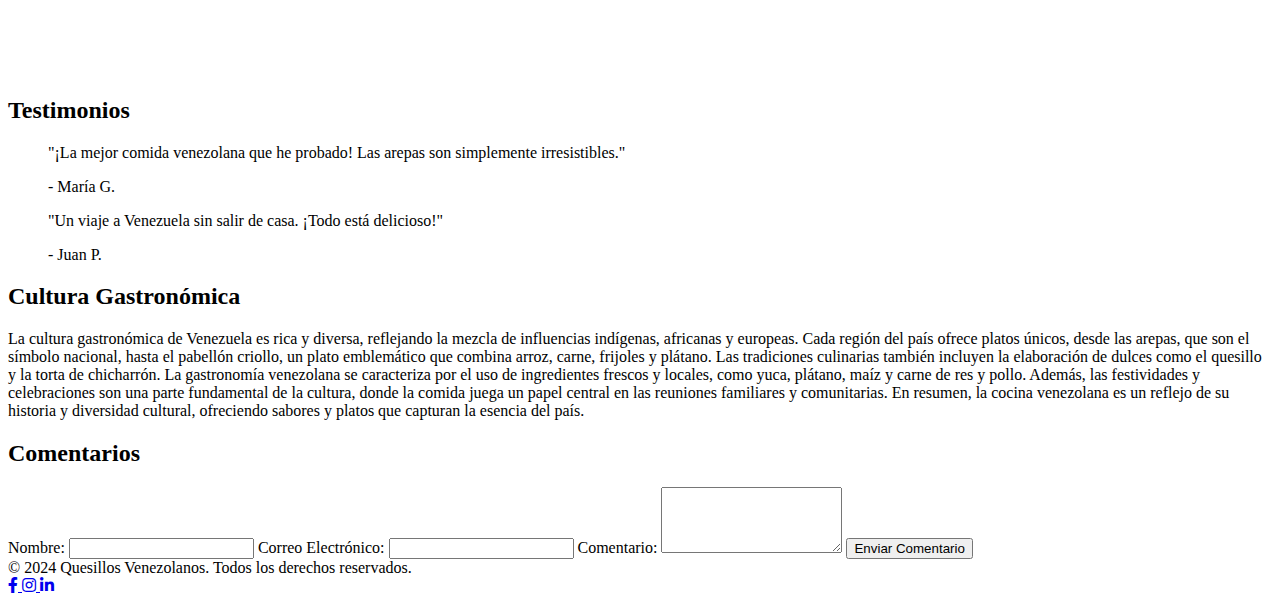
==== commit 718fb418: "icon  car" ====
--- a/index.html
+++ b/index.html
@@ -86,6 +86,13 @@
         <!-- Carrito de Compras -->
 
         <!-- Ícono flotante del carrito -->
+        <button id="agregar-al-carrito">Agregar al carrito</button>
+
+        <!-- Icono del carrito que aparecerá cuando se agregue un producto -->
+        <div id="icono-carrito" class="icono-carrito">
+            <img src="carrito-icono.png" alt="Carrito">
+        </div>
+        
 <div id="floating-cart-icon" class="floating-cart-icon">
     <i class="fas fa-shopping-cart"></i>
 </div>
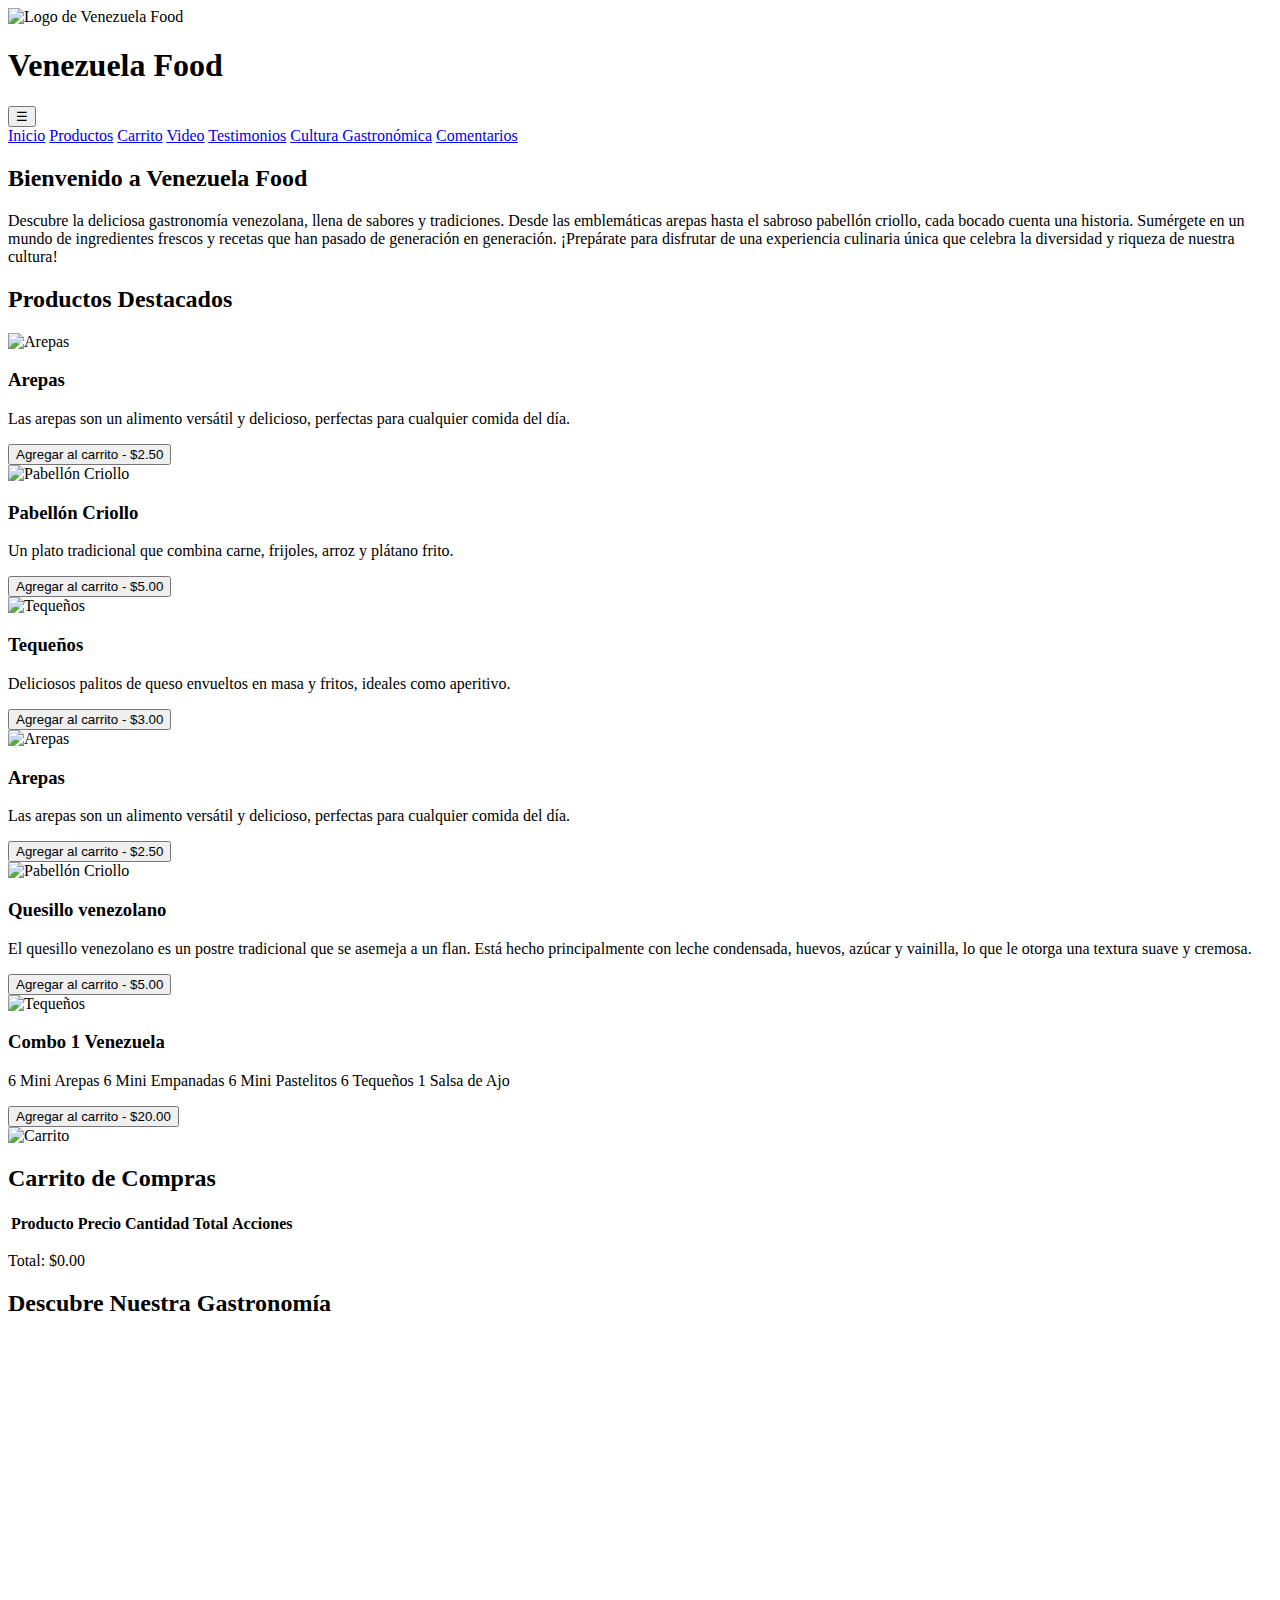
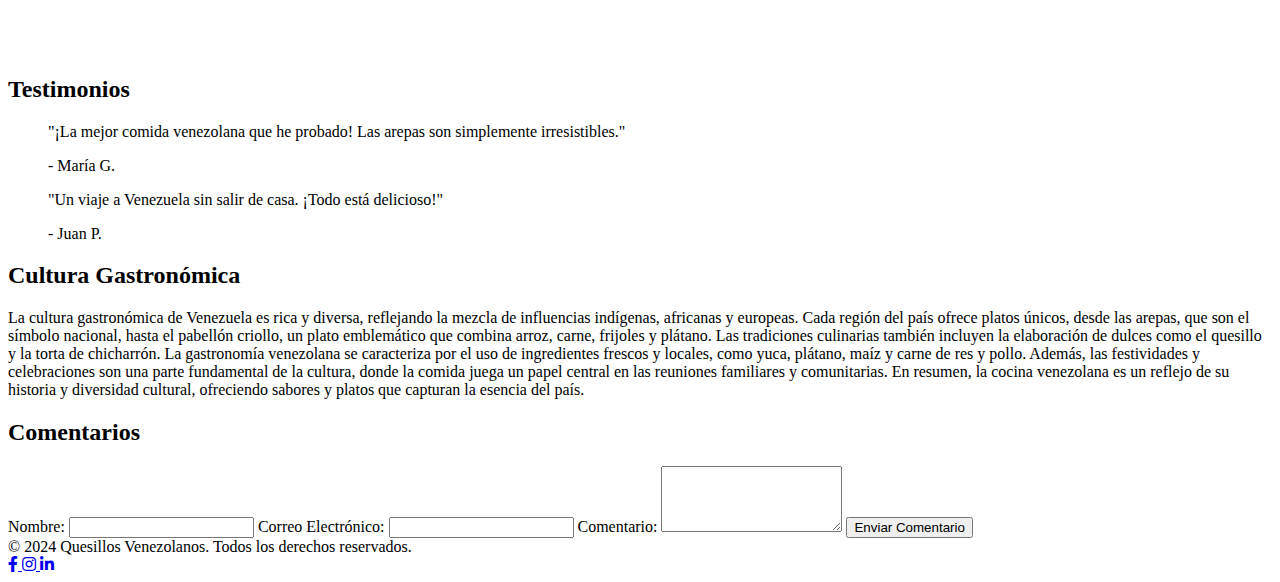
==== commit dd1a607c: "." ====
--- a/index.html
+++ b/index.html
@@ -85,14 +85,11 @@
 
         <!-- Carrito de Compras -->
 
-        <!-- Ícono flotante del carrito -->
-        <button id="agregar-al-carrito">Agregar al carrito</button>
+<!-- Icono del carrito que aparecerá cuando se agregue un producto -->
+<div id="icono-carrito" class="icono-carrito">
+    <img src="carrito-icono.png" alt="Carrito">
+</div>
 
-        <!-- Icono del carrito que aparecerá cuando se agregue un producto -->
-        <div id="icono-carrito" class="icono-carrito">
-            <img src="carrito-icono.png" alt="Carrito">
-        </div>
-        
 <div id="floating-cart-icon" class="floating-cart-icon">
     <i class="fas fa-shopping-cart"></i>
 </div>
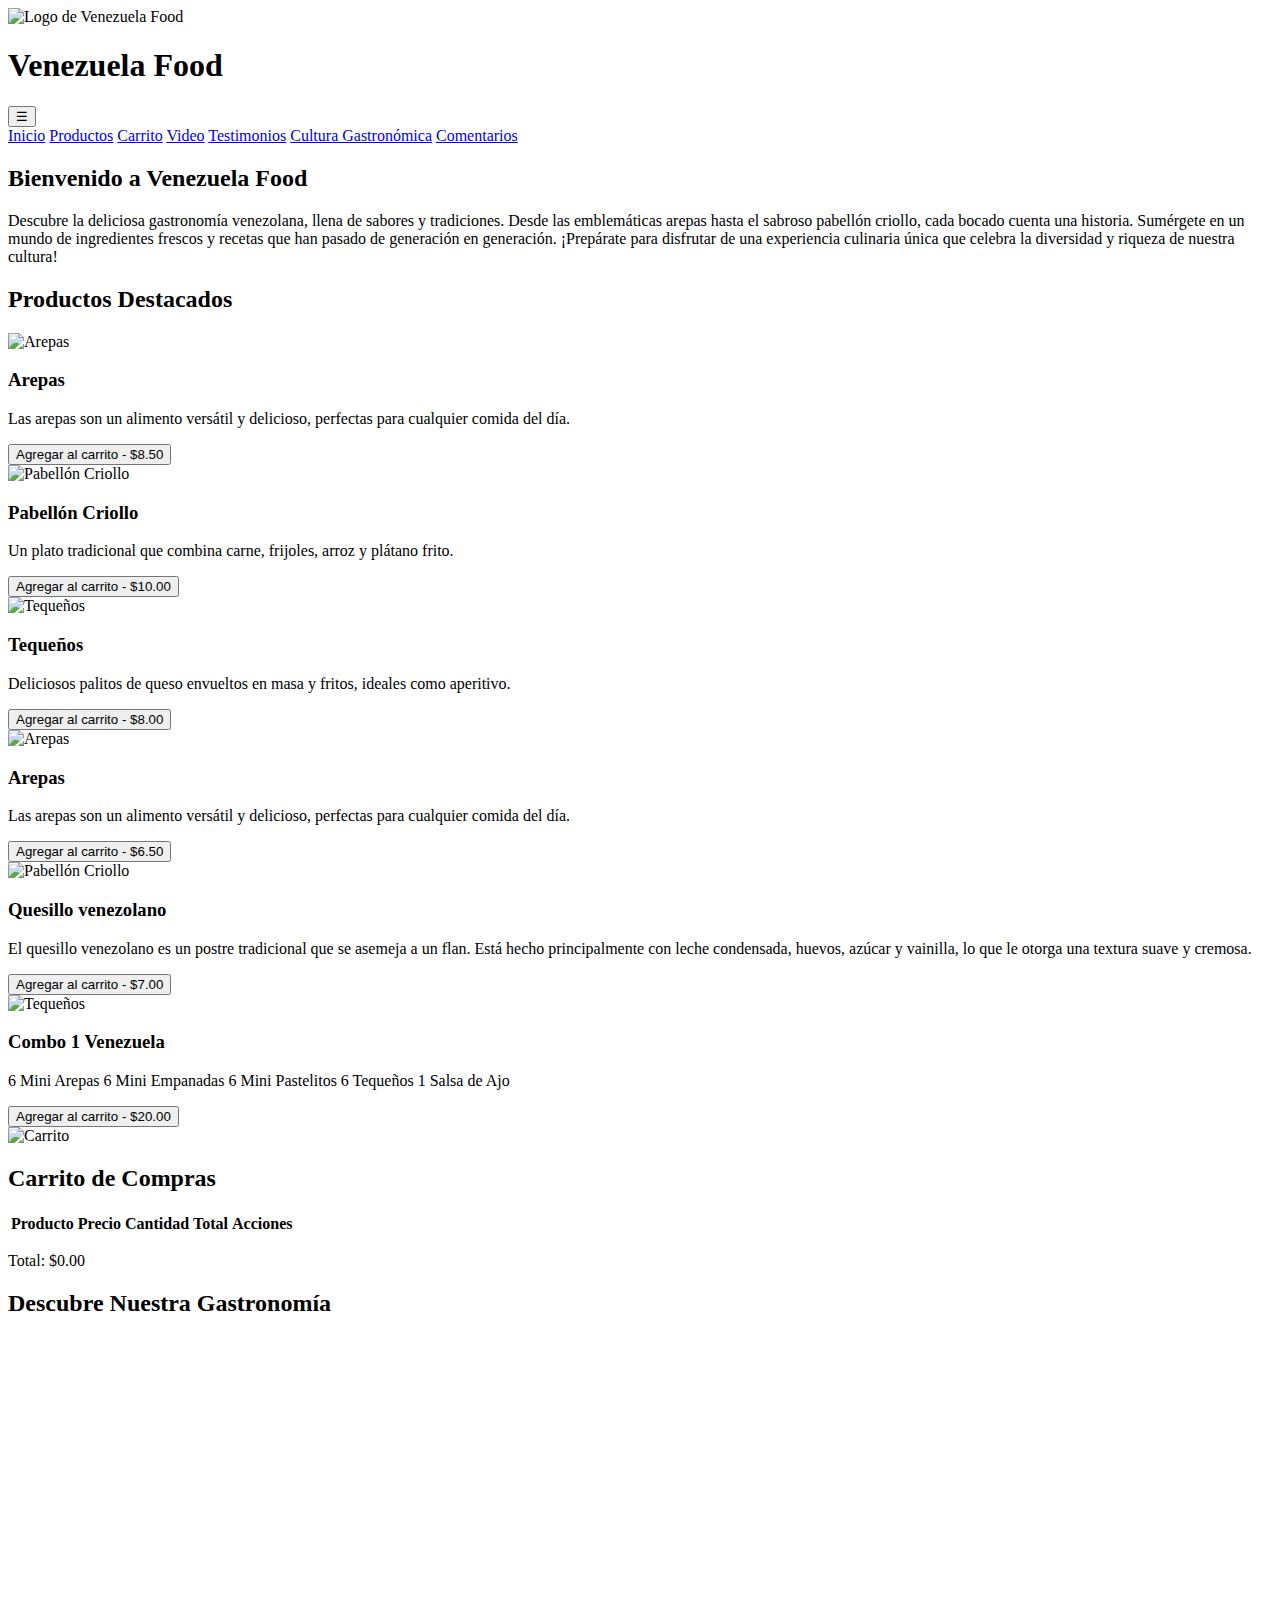
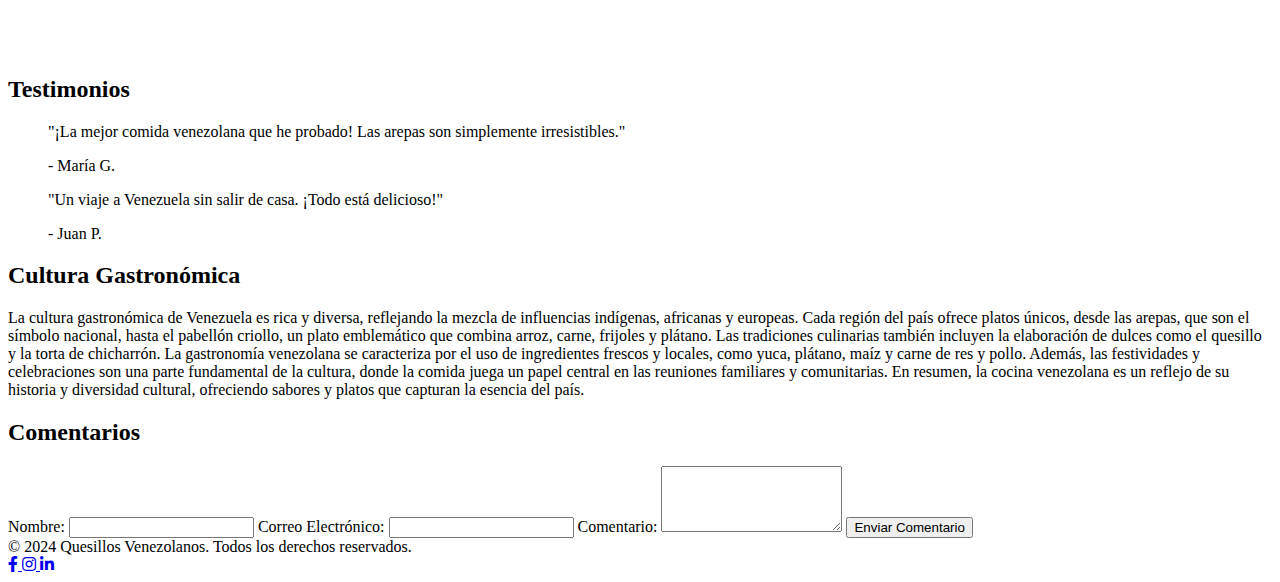
==== commit f21ee385: "cass" ====
--- a/index.html
+++ b/index.html
@@ -38,35 +38,35 @@
         <section id="productos" class="featured-products">
             <h2>Productos Destacados</h2>
             <div class="product-list">
-                <article class="product" data-name="Arepas" data-price="2.50">
+                <article class="product" data-name="Arepas" data-price="8.50">
                     <img src="../Venezuela_web-main/img/arepas-.webp" alt="Arepas" class="product-image">
                     <h3>Arepas</h3>
                     <p>Las arepas son un alimento versátil y delicioso, perfectas para cualquier comida del día.</p>
-                    <button class="add-to-cart">Agregar al carrito - $2.50</button>
+                    <button class="add-to-cart">Agregar al carrito - $8.50</button>
                 </article>
-                <article class="product" data-name="Pabellón Criollo" data-price="5.00">
+                <article class="product" data-name="Pabellón Criollo" data-price="10.00">
                     <img src="../Venezuela_web-main/img/pabellon.webp" alt="Pabellón Criollo" class="product-image">
                     <h3>Pabellón Criollo</h3>
                     <p>Un plato tradicional que combina carne, frijoles, arroz y plátano frito.</p>
-                    <button class="add-to-cart">Agregar al carrito - $5.00</button>
+                    <button class="add-to-cart">Agregar al carrito - $10.00</button>
                 </article>
-                <article class="product" data-name="Tequeños" data-price="3.00">
+                <article class="product" data-name="Tequeños" data-price="8.00">
                     <img src="../Venezuela_web-main/img/1.jpg" alt="Tequeños" class="product-image">
                     <h3>Tequeños</h3>
                     <p>Deliciosos palitos de queso envueltos en masa y fritos, ideales como aperitivo.</p>
-                    <button class="add-to-cart">Agregar al carrito - $3.00</button>
+                    <button class="add-to-cart">Agregar al carrito - $8.00</button>
                 </article>
-                <article class="product" data-name="Arepas" data-price="2.50">
+                <article class="product" data-name="Arepas" data-price="6.50">
                     <img src="../Venezuela_web-main/img/dos arepas.jpg" alt="Arepas" class="product-image">
                     <h3>Arepas</h3>
                     <p>Las arepas son un alimento versátil y delicioso, perfectas para cualquier comida del día.</p>
-                    <button class="add-to-cart">Agregar al carrito - $2.50</button>
+                    <button class="add-to-cart">Agregar al carrito - $6.50</button>
                 </article>
-                <article class="product" data-name="Quesillo" data-price="5.00">
+                <article class="product" data-name="Quesillo" data-price="7.00">
                     <img src="../Venezuela_web-main/img/quesillo.webp" alt="Pabellón Criollo" class="product-image">
                     <h3>Quesillo venezolano</h3>
                     <p>El quesillo venezolano es un postre tradicional que se asemeja a un flan. Está hecho principalmente con leche condensada, huevos, azúcar y vainilla, lo que le otorga una textura suave y cremosa.</p>
-                    <button class="add-to-cart">Agregar al carrito - $5.00</button>
+                    <button class="add-to-cart">Agregar al carrito - $7.00</button>
                 </article>
                 <article class="product" data-name="Combo 1" data-price="20.00">
                     <img src="../Venezuela_web-main/img/venesinfondo.png" alt="Tequeños" class="product-image">
